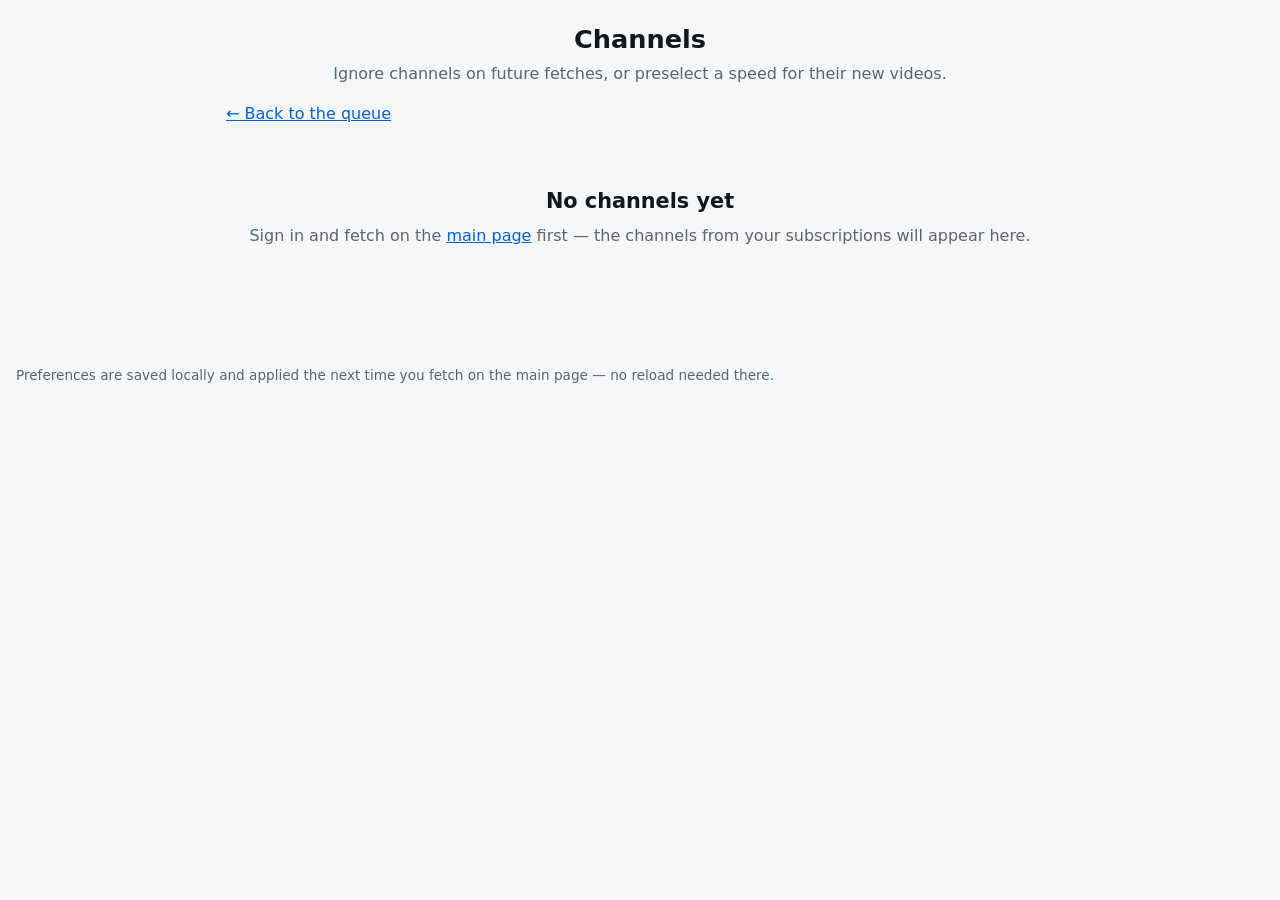
==== channels.html @ c8c45e89 "Add channel list page with per-channel ignore and speed prefs Standalone channels.html lists subscri" ====
<!doctype html>
<html lang="en">
  <head>
    <meta charset="utf-8" />
    <meta name="viewport" content="width=device-width, initial-scale=1" />
    <meta name="color-scheme" content="light dark" />
    <title>Channels — YouTube Queue</title>
    <meta
      name="description"
      content="Per-channel preferences for YouTube Queue: ignore channels or preselect a playback speed for their new videos."
    />
    <link rel="icon" href="favicon.svg" type="image/svg+xml" />
    <link rel="stylesheet" href="styles.css" />
    <!-- Standalone page: no auth, no API, no video-record writes. Imports only
         config/store/queue/ui — NEVER app.js (it boots the whole app). -->
    <script type="module" src="js/channels-page.js"></script>
  </head>
  <body>
    <header class="topbar">
      <h1 class="topbar__title">Channels</h1>
      <p class="topbar__tagline">
        Ignore channels on future fetches, or preselect a speed for their new videos.
      </p>
    </header>

    <main class="channels-main">
      <p class="channels-back"><a href="index.html">&larr; Back to the queue</a></p>

      <ul id="channel-list" class="channels" role="list" aria-label="Subscribed channels"></ul>

      <div id="channels-empty" class="empty" hidden>
        <p class="empty__title">No channels yet</p>
        <p class="empty__sub">
          Sign in and fetch on the <a href="index.html">main page</a> first —
          the channels from your subscriptions will appear here.
        </p>
      </div>
    </main>

    <footer class="footer">
      <p>
        Preferences are saved locally and applied the next time you fetch on the
        main page — no reload needed there.
      </p>
    </footer>
  </body>
</html>
---- styles.css ----
/* styles.css — YouTube Queue
   Light/dark aware via prefers-color-scheme. Responsive, no horizontal scroll
   on mobile widths. */

:root {
  --bg: #f6f7f9;
  --surface: #ffffff;
  --surface-2: #f0f2f5;
  --text: #14171a;
  --text-dim: #5b6470;
  --border: #d9dee5;
  --primary: #cc0000;
  --primary-text: #ffffff;
  --accent: #065fd4;
  --watched: #0b8043;
  --not: #b23b3b;
  --skip: #5f6b7a; /* neutral slate for the card Skip button's active state */
  --focus: #1a73e8;
  --radius: 10px;
  --shadow: 0 1px 3px rgba(0, 0, 0, 0.08), 0 1px 2px rgba(0, 0, 0, 0.06);
  --shadow-hover: 0 8px 20px rgba(0, 0, 0, 0.16), 0 2px 6px rgba(0, 0, 0, 0.08);
  --maxw: 860px; /* readable width for onboarding panels / prose */
  --maxw-wide: 1320px; /* wide frame so the card grid shows several per row */
  --card-min: 400px; /* min card width before the grid wraps to fewer columns */
}

@media (prefers-color-scheme: dark) {
  :root {
    --bg: #0f1113;
    --surface: #181b1f;
    --surface-2: #21262b;
    --text: #e8eaed;
    --text-dim: #9aa4af;
    --border: #2c333a;
    --primary: #ff4444;
    --primary-text: #ffffff;
    --accent: #6ea8fe;
    --watched: #34c759;
    --not: #ff6b6b;
    --skip: #64748b; /* neutral slate for the card Skip button's active state */
    --focus: #8ab4f8;
    --shadow: 0 1px 3px rgba(0, 0, 0, 0.5);
    --shadow-hover: 0 8px 22px rgba(0, 0, 0, 0.6), 0 2px 6px rgba(0, 0, 0, 0.5);
  }
}

* {
  box-sizing: border-box;
}

html {
  -webkit-text-size-adjust: 100%;
}

body {
  margin: 0;
  background: var(--bg);
  color: var(--text);
  font: 16px/1.5 system-ui, -apple-system, Segoe UI, Roboto, Helvetica, Arial,
    sans-serif;
  overflow-x: hidden;
}

a {
  color: var(--accent);
}

kbd {
  background: var(--surface-2);
  border: 1px solid var(--border);
  border-radius: 4px;
  padding: 0 5px;
  font-size: 0.85em;
  font-family: ui-monospace, SFMono-Regular, Menlo, Consolas, monospace;
}

code.origin,
code {
  font-family: ui-monospace, SFMono-Regular, Menlo, Consolas, monospace;
  background: var(--surface-2);
  border: 1px solid var(--border);
  border-radius: 6px;
  padding: 2px 6px;
  word-break: break-all;
}

.skip-link {
  position: absolute;
  left: -9999px;
  top: 0;
  background: var(--surface);
  padding: 8px 12px;
  border-radius: var(--radius);
  z-index: 10;
}
.skip-link:focus {
  left: 8px;
  top: 8px;
}

/* ---- Layout ---- */

.topbar {
  max-width: var(--maxw-wide);
  margin: 0 auto;
  padding: 20px 16px 8px;
  text-align: center; /* title + tagline share one centre axis */
}
.topbar__title {
  margin: 0;
  font-size: 1.6rem;
}
.topbar__tagline {
  margin: 4px 0 0;
  color: var(--text-dim);
}

main {
  max-width: var(--maxw-wide);
  margin: 0 auto;
  padding: 8px 16px 40px;
}

.footer {
  max-width: var(--maxw-wide);
  margin: 0 auto;
  padding: 16px;
  color: var(--text-dim);
  font-size: 0.85rem;
}

/* ---- Panels (onboarding) ---- */

.panel {
  max-width: var(--maxw); /* keep onboarding forms readable within the wide frame */
  background: var(--surface);
  border: 1px solid var(--border);
  border-radius: var(--radius);
  padding: 20px;
  box-shadow: var(--shadow);
}
.panel h2 {
  margin-top: 0;
}
.steps {
  padding-left: 20px;
}
.steps li {
  margin: 8px 0;
}
.origin {
  display: inline-block;
  margin-top: 4px;
}

.field {
  display: block;
  margin: 16px 0 8px;
}
.field__label {
  display: block;
  font-weight: 600;
  margin-bottom: 6px;
}
.field__input {
  width: 100%;
  padding: 10px 12px;
  border: 1px solid var(--border);
  border-radius: 8px;
  background: var(--surface-2);
  color: var(--text);
  font-size: 1rem;
}
.field__input:focus-visible {
  outline: 2px solid var(--focus);
  outline-offset: 1px;
}

.panel__actions {
  margin-top: 12px;
}

/* ---- Blocking full-screen error (IndexedDB blocked by another tab) ---- */
/* Fixed, full-viewport, opaque scrim that centers a panel and sits above the
   app (below toasts at z-index 1000). Shown by app.js when startup must halt
   because another tab holds the DB open at a different version. */
.blocked-overlay {
  position: fixed;
  inset: 0;
  z-index: 900;
  display: flex;
  align-items: center;
  justify-content: center;
  padding: 16px;
  background: var(--bg);
}
.blocked-overlay[hidden] {
  display: none;
}
.panel--blocked {
  width: 100%;
  max-width: 460px;
  margin: 0;
}

/* ---- Buttons ---- */

.btn {
  display: inline-flex;
  align-items: center;
  justify-content: center;
  gap: 6px;
  padding: 8px 14px;
  border: 1px solid var(--border);
  border-radius: 8px;
  background: var(--surface);
  color: var(--text);
  font-size: 0.95rem;
  text-decoration: none; /* anchors styled as buttons (e.g. YouTube ↗) */
  cursor: pointer;
  transition: background 0.12s ease, border-color 0.12s ease, opacity 0.12s ease;
}
.btn:hover:not(:disabled) {
  background: var(--surface-2);
}
.btn:focus-visible {
  outline: 2px solid var(--focus);
  outline-offset: 1px;
}
.btn:disabled {
  opacity: 0.5;
  cursor: not-allowed;
}
.btn--primary {
  background: var(--primary);
  border-color: var(--primary);
  color: var(--primary-text);
}
.btn--primary:hover:not(:disabled) {
  filter: brightness(1.05);
  background: var(--primary);
}
.btn--ghost {
  background: transparent;
  border-color: transparent;
  color: var(--text-dim);
}
.btn--ghost:hover:not(:disabled) {
  background: var(--surface-2);
}
.btn--skip {
  border-color: var(--border);
  color: var(--text-dim);
}
.btn--skip:hover:not(:disabled) {
  background: var(--surface-2);
}

/* ---- Toolbar ---- */

.toolbar {
  display: flex;
  flex-wrap: wrap;
  gap: 12px;
  align-items: center;
  justify-content: space-between;
  margin-bottom: 12px;
}
.toolbar__auth,
.toolbar__actions {
  display: flex;
  flex-wrap: wrap;
  gap: 8px;
  align-items: center;
}
.auth-status {
  font-size: 0.9rem;
  color: var(--text-dim);
  padding-right: 4px;
}
.auth-status.is-signed-in {
  color: var(--watched);
  font-weight: 600;
}

/* ---- Stats ---- */

.stats {
  display: flex;
  flex-wrap: wrap;
  gap: 10px;
  margin: 0 0 12px;
}
.stats__item {
  flex: 1 1 140px;
  background: var(--surface);
  border: 1px solid var(--border);
  border-radius: var(--radius);
  padding: 10px 14px;
}
.stats__item dt {
  font-size: 0.78rem;
  text-transform: uppercase;
  letter-spacing: 0.03em;
  color: var(--text-dim);
}
.stats__item dd {
  margin: 4px 0 0;
  font-size: 1.15rem;
  font-weight: 700;
}

/* ---- Status banner ---- */

.status {
  padding: 10px 14px;
  border-radius: 8px;
  border: 1px solid var(--border);
  background: var(--surface);
  margin-bottom: 12px;
}
.status--progress {
  border-color: var(--accent);
}
.status--success {
  border-color: var(--watched);
}
.status--error {
  border-color: var(--not);
  color: var(--not);
}

/* ---- Privacy curtain ---- */

/* A full-viewport solid overlay (BSOD-style blue, no content) that slides DOWN
   to cover the page and UP to lift. Sits above EVERYTHING (toasts are z-index
   1000), so while covering it blocks all interaction with the page behind it. Hidden
   by default via translateY(-100%) — still present (not display:none) so it can
   animate and so a wheel event over it targets the curtain, not the page. */
.curtain {
  position: fixed;
  inset: 0;
  z-index: 2000;
  background: #0078d7;
  transform: translateY(-100%);
  transition: transform 0.35s ease;
  pointer-events: none; /* lifted: let events reach the page */
}
.curtain.is-covering {
  transform: translateY(0);
  pointer-events: auto; /* covering: intercept all pointer/wheel events */
}

/* ---- Toasts (top-right notifications) ---- */

.toasts {
  position: fixed;
  top: 12px;
  right: 12px;
  z-index: 1000; /* above everything, including the onboarding panels */
  display: flex;
  flex-direction: column;
  gap: 8px;
  width: min(360px, calc(100vw - 24px));
  pointer-events: none; /* clicks pass through the gaps between toasts */
}
.toast {
  pointer-events: auto;
  display: flex;
  align-items: flex-start;
  gap: 10px;
  padding: 10px 12px;
  border: 1px solid var(--border);
  border-left-width: 4px;
  border-radius: 8px;
  background: var(--surface);
  color: var(--text);
  box-shadow: var(--shadow-hover);
  font-size: 0.9rem;
}
.toast__text {
  flex: 1 1 auto;
  min-width: 0;
  overflow-wrap: anywhere;
}
.toast--progress {
  border-left-color: var(--accent);
}
.toast--success {
  border-left-color: var(--watched);
}
.toast--error {
  border-left-color: var(--not);
}
.toast--info {
  border-left-color: var(--text-dim);
}
.toast__close {
  flex: 0 0 auto;
  border: 0;
  background: none;
  color: var(--text-dim);
  cursor: pointer;
  font-size: 1.15rem;
  line-height: 1;
  padding: 0 2px;
}
.toast__close:hover {
  color: var(--text);
}

/* ---- Shortcuts ---- */

.shortcuts {
  color: var(--text-dim);
  font-size: 0.8rem;
  margin: 0 0 8px;
  /* Keep the full shortcut list on ONE row on normal widths; wrap only when
     genuinely too narrow (vertical space is precious — it shrinks the player). */
  white-space: normal;
}

/* ---- Queue list ---- */

.queue {
  list-style: none;
  margin: 0;
  /* Gutter so card borders/shadows/rings aren't clipped at the pane edges, plus a
     little top gap below the sticky header. */
  padding: 10px 12px 12px;
  /* ONE card per row in the (independently scrolling) left pane. */
  display: flex;
  flex-direction: column;
  gap: 16px;
}

.row {
  /* YouTube-style vertical card: a full-bleed 16:9 thumbnail on top, then the
     title/channel/time body, then the actions footer. */
  display: flex;
  flex-direction: column;
  width: 100%;
  background: var(--surface);
  border: 1px solid var(--border);
  border-radius: var(--radius);
  box-shadow: var(--shadow);
  /* No overflow:hidden here — corner-clipping lives on the thumbnail wrapper, so
     the card's own border / shadow / rings render fully uncut. */
  transition: box-shadow 0.12s ease, border-color 0.12s ease;
}
/* Hover: soft lift (bigger shadow) + a tinted border. No transform, so nothing
   moves; border WIDTH is unchanged (colour only), so there is no layout shift. */
.row:hover {
  box-shadow: var(--shadow-hover);
  border-color: color-mix(in srgb, var(--accent) 45%, var(--border));
}
/* Keyboard focus / selection: an even focus-coloured ring with a small gap, via
   box-shadow so it follows the card radius uniformly on all sides and never
   shifts layout. Distinct from the now-playing solid ring; the transparent
   outline keeps it visible in forced-colors mode. */
.row:focus-visible {
  outline: 2px solid transparent;
  outline-offset: 2px;
  box-shadow: 0 0 0 2px var(--bg), 0 0 0 4px var(--focus), var(--shadow);
}

.row__thumb-btn {
  display: block;
  position: relative; /* THE 16:9 box; anchors the img + duration/SHORTS/play overlays */
  width: 100%;
  aspect-ratio: 16 / 9; /* box is exactly 16:9 at the column width (~400x225) */
  padding: 0;
  border: 0;
  /* Nest inside the card's 1px border (radius - border) so the accent ring/border
     hugs the thumbnail with NO corner gap. */
  border-radius: calc(var(--radius) - 1px) calc(var(--radius) - 1px) 0 0;
  background: var(--surface-2);
  overflow: hidden; /* clips the image/overlays to the rounded top corners */
  line-height: 0;
  cursor: pointer;
  text-decoration: none; /* it's an <a> now — kill link underline */
  color: inherit; /* …and link coloring, so it reads identical to the old button */
  transition: opacity 0.12s ease, filter 0.12s ease;
}
.row__thumb-btn:focus-visible {
  outline: 2px solid var(--focus);
  outline-offset: -2px;
}
.row__thumb {
  /* Fill the 16:9 box and show the ENTIRE image (contain) — never cropped in any
     direction. A true 16:9 source fits the 16:9 box exactly with no bars. */
  position: absolute;
  inset: 0;
  width: 100%;
  height: 100%;
  object-fit: contain;
}

/* Thumbnail overlays are ABSOLUTE, so they never change card height. */
.row__duration {
  position: absolute;
  right: 6px;
  bottom: 6px;
  padding: 1px 4px;
  border-radius: 4px;
  background: rgba(0, 0, 0, 0.8);
  color: #fff;
  font-size: 0.75rem;
  font-weight: 600;
  line-height: 1.35;
  font-variant-numeric: tabular-nums;
  pointer-events: none;
}
.row__shorts {
  position: absolute;
  left: 6px;
  top: 6px;
  padding: 2px 6px;
  border-radius: 4px;
  background: var(--primary);
  color: var(--primary-text);
  font-size: 0.66rem;
  font-weight: 800;
  letter-spacing: 0.04em;
  line-height: 1.2;
  pointer-events: none;
}

/* Play (▶) overlay — revealed on hover of the thumbnail button. */
.row__play {
  position: absolute;
  inset: 0;
  display: flex;
  align-items: center;
  justify-content: center;
  background: rgba(0, 0, 0, 0.28);
  opacity: 0;
  transition: opacity 0.12s ease;
  pointer-events: none;
}
.row__thumb-btn:hover .row__play {
  opacity: 1;
}
.row__play-icon {
  width: 54px;
  height: 54px;
  border-radius: 50%;
  background: rgba(0, 0, 0, 0.78);
  color: #fff;
  display: grid;
  place-items: center;
  font-size: 22px;
  line-height: 1;
  padding-left: 3px; /* optically centre the ▶ glyph */
}

.row__meta {
  min-width: 0;
  flex: 1 1 auto; /* grow so the actions footer sits at the bottom of the card */
  padding: 12px 14px 6px;
  transition: opacity 0.12s ease;
}
.row__title {
  font-weight: 600;
  text-decoration: none;
  color: var(--text);
  /* Full title, wrapping to as many lines as needed; break overlong unbroken
     tokens so they can't overflow the card width. */
  overflow-wrap: anywhere;
}
.row__title:hover {
  color: var(--accent);
}
.row__sub {
  margin-top: 4px;
  color: var(--text-dim);
  font-size: 0.85rem;
  display: flex;
  flex-wrap: wrap;
  align-items: center;
  gap: 6px;
}
.row__channel {
  font-weight: 500;
}
/* The avatar + channel name are wrapped in ONE anchor to the channel (card +
   player), so clicking either navigates and it is a single tab stop. inline-flex
   + the same 6px gap reproduces what two separate flex items looked like. Keep
   the muted inline look — inherit the sub-line colour rather than the bright
   accent link colour — and reveal the affordance with an underline on the name
   on hover/focus (the avatar must not get underlined). */
.row__channel-link {
  display: inline-flex;
  align-items: center;
  gap: 6px;
  min-width: 0;
  color: inherit;
  text-decoration: none;
}
.row__channel-link:hover .row__channel,
.row__channel-link:focus-visible .row__channel {
  text-decoration: underline;
}
.row__channel-link:focus-visible {
  outline: 2px solid var(--focus);
  outline-offset: 1px;
  border-radius: 999px;
}
.row__dot {
  opacity: 0.6;
}

/* Channel avatar (always present — image or letter placeholder — so the sub-row,
   and therefore the card, keeps a uniform height in every state). */
.row__avatar {
  width: 36px;
  height: 36px;
  border-radius: 50%;
  object-fit: cover;
  background: var(--surface-2);
  flex: 0 0 auto; /* never grow/shrink in the flex sub-row */
}
.row__avatar--placeholder {
  display: inline-flex;
  align-items: center;
  justify-content: center;
  border: 1px solid var(--border);
  color: var(--text-dim);
  font-size: 1.05rem;
  font-weight: 700;
  line-height: 1;
  text-transform: uppercase;
}

.row__actions {
  display: flex;
  flex-direction: row;
  align-items: center;
  gap: 8px;
  padding: 8px 14px 14px;
}
/* Cohesive, understated buttons: ghost (transparent border, no fill) at rest;
   a subtle neutral fill on hover; Play tinted with the accent on hover, Skip
   staying neutral. */
.row__actions .btn {
  border-color: transparent;
  background: transparent;
  color: var(--text-dim);
}
/* Direct-child text buttons (▶ Play, Skip) share the row evenly; the speed group
   and its compact buttons keep their natural size, on ONE line. */
.row__actions > .btn {
  flex: 1 1 0;
}
.row__actions .btn:hover:not(:disabled) {
  background: var(--surface-2);
  color: var(--text);
}
.row__actions .btn--play:hover:not(:disabled) {
  background: color-mix(in srgb, var(--accent) 12%, transparent);
  color: var(--accent);
}
.btn--icon {
  padding: 7px 10px;
  font-size: 1.05rem;
  line-height: 1;
}
/* Per-video preferred-speed group: compact, tightly grouped, with a subtle
   divider before the Skip button. */
.row__rates {
  flex: 0 0 auto;
  display: flex;
  align-items: center;
  gap: 2px;
  padding-right: 6px;
  margin-right: 2px;
  border-right: 1px solid var(--border);
}
.btn--cardrate {
  flex: 0 0 auto;
  padding: 6px 6px;
  font-size: 0.76rem;
  line-height: 1;
}
/* Active preference uses the SAME deep-blue accent as the player speed/like buttons. */
.row__actions .btn--cardrate.is-active {
  background: var(--accent);
  border-color: var(--accent);
  color: var(--primary-text);
}
.row__actions .btn--cardrate.is-active:hover:not(:disabled) {
  /* Keep the glyph light on hover; only nudge the fill a touch darker. */
  background: color-mix(in srgb, var(--accent) 90%, #000);
  color: var(--primary-text);
}

/* ---- Non-embeddable cards (↗ YouTube) ---- */

/* The footer "↗ YouTube" link for videos that can't play in the app. Rendered as
   an <a> but sits in the row's action footer, so it inherits the same ghost
   sizing as its sibling Skip (flex: 1, same padding/height => card height is
   unchanged). A subtle YouTube-red tint marks it as an off-app affordance. */
.row__actions .btn--youtube {
  color: var(--primary);
}
.row__actions .btn--youtube:hover:not(:disabled) {
  background: color-mix(in srgb, var(--primary) 12%, transparent);
  color: var(--primary);
}

/* Skip must render at the SAME width on a non-embeddable card as on a normal one.
   A normal footer is [Play | speed-group | Skip] where Play + Skip are the two
   flex:1 buttons splitting the row's free space, and the speed group is a FIXED
   island between them. A non-embeddable footer drops the speed group, leaving just
   [↗ YouTube | Skip] — so the two flex buttons split MORE space and Skip renders
   wider (~169px vs ~131px at the 400px pane; ~262px vs the normal 262px when the
   pane goes full-width in the stacked layout — i.e. wider than normal at every
   width). To fix it WITHOUT touching normal cards, re-introduce the speed group's
   exact fixed footprint as an inert flex spacer (an empty ::before) on the
   non-embeddable footer only. 66.75px = the .row__rates box (64.75px) plus its
   2px right margin, measured at render; since that footprint is constant at any
   pane width, ↗ YouTube (flex:1) absorbs the difference and Skip lands on the
   same (freeSpace − footprint)/2 the normal card gives it, matching to <1px in
   both the fixed-pane and stacked layouts. The spacer is `order`ed BETWEEN the
   two buttons (not before both) so ↗ YouTube sits at the left edge and Skip at
   the right, mirroring a normal card's [Play | speed-group | Skip]; `order` only
   moves items and never changes their computed widths, so the match still holds. */
.row--noembed .row__actions::before {
  content: '';
  flex: 0 0 66.75px;
  order: 1;
}
.row--noembed .row__actions .btn--skip {
  order: 2;
}

/* The thumbnail hover overlay for a non-embeddable card uses the ↗ glyph; tint
   the puck YouTube-red so it reads as "opens on YouTube" rather than in-app play. */
.row__play--external .row__play-icon {
  background: var(--primary);
  padding-left: 0; /* ↗ needs no optical nudge (that was for the ▶ glyph) */
}

/* ---- Handled (marked) cards ---- */

/* Grey ONLY the thumbnail and text — never the action buttons — and do NOT gate
   this on :hover/:focus-within. So the acted-on card greys the instant its state
   class is set (no lag), regardless of whether a button inside it still holds
   focus or the pointer. opacity/filter change no layout, so card height is
   identical in every state. */
.row--handled .row__thumb-btn {
  opacity: 0.5;
  filter: grayscale(0.7);
}
.row--handled .row__meta {
  opacity: 0.55;
}

/* Taken-action indicator: a solid NEUTRAL slate fill on the Skip button driven by
   the aria-pressed set (synchronously) by setCardState. Buttons are excluded from
   the greying above, so it stays clearly legible at rest on a handled card, and
   the slate reads distinctly against the greyed thumbnail/text (not red/green). */
.row__actions .btn--skip[aria-pressed='true'] {
  background: var(--skip);
  border-color: var(--skip);
  color: var(--primary-text);
}
.row__actions .btn--skip[aria-pressed='true']:hover:not(:disabled) {
  /* Keep the label light on hover; only nudge the fill a touch darker. */
  background: color-mix(in srgb, var(--skip) 88%, #000);
  color: var(--primary-text);
}

/* ---- Two-pane workspace (queue + player) ---- */

/* Full-height app view: the PAGE does not scroll — only the left queue pane
   scrolls, so the right player is always visible. Scoped to body.app-active so
   the onboarding panels still scroll normally. */
body.app-active {
  height: 100dvh;
  overflow: hidden;
  display: flex;
  flex-direction: column;
}
body.app-active .topbar {
  flex: 0 0 auto;
  max-width: none; /* align header with the full-width, left-stuck workspace */
}
body.app-active main {
  flex: 1 1 auto;
  min-height: 0;
  max-width: none; /* NO centering — span the full viewport width, flush left */
  width: 100%;
  margin: 0;
  display: flex;
  flex-direction: column;
  padding: 8px 12px 12px;
}
body.app-active .footer {
  display: none; /* reclaim vertical space for the two-pane view */
}
body.app-active #app-main.app {
  flex: 1 1 auto;
  min-height: 0;
  display: flex;
  flex-direction: column;
}

.workspace {
  flex: 1 1 auto;
  min-height: 0;
  display: grid;
  /* Fixed ~400px queue on the LEFT; the player takes ALL remaining width. */
  grid-template-columns: 400px minmax(0, 1fr);
  gap: 20px;
}
.workspace__queue {
  min-height: 0;
  overflow-y: auto; /* the queue pane's OWN scrollbar */
  /* NO padding here: the sticky header spans the full pane width edge-to-edge,
     and the list below carries the gutter that keeps card shadows from clipping. */
  padding: 0;
}
/* Cleanup control pinned at the top of the scrolling queue pane. Full-width,
   OPAQUE background (matches the pane/page via --bg, in light AND dark) so
   scrolled cards never show through/around it; stacks above the cards. */
.queue-header {
  position: sticky;
  top: 0;
  z-index: 5;
  display: flex;
  flex-wrap: wrap;
  gap: 8px;
  align-items: center;
  padding: 8px 12px;
  background: var(--bg);
  border-bottom: 1px solid var(--border);
}
/* Jump buttons ("jump to last skipped", "scroll to playing"): pushed to the far
   RIGHT edge of the header (auto margin absorbs the free space) while Trim front
   / Hide skipped stay grouped at the left. Sizing/disabled look reuse the base
   .btn / .btn--icon. */
.queue-header__jump {
  margin-left: auto;
}
/* Only the FIRST jump button absorbs the free space — the rest sit right next to
   it (separated by the header's flex gap) as one right-aligned group. */
.queue-header__jump ~ .queue-header__jump {
  margin-left: 0;
}
.workspace__player {
  min-height: 0;
  overflow-y: auto; /* if player + info exceed the pane, scroll here — never clip */
}

.player {
  display: flex;
  flex-direction: column;
  gap: 10px;
  /* Track the VIDEO's rendered width (the same 16:9 height-cap as the frame),
     left-aligned in the pane. The frame, now-playing info, and controls all live
     in this wrapper, so the info aligns to the video's LEFT edge and the
     right-aligned controls align to the video's RIGHT edge (not the pane/screen). */
  width: min(100%, calc((100dvh - 420px) * 16 / 9));
  /* Query container: whether the player__bar can hold info + controls side by
     side depends on THIS wrapper's width (which tracks the video), NOT the
     viewport — so the stack-order switch below is driven by a @container query,
     firing in both the two-pane and the stacked (<900px) layouts. Width is set
     explicitly above, so inline-size containment does not affect it. */
  container-type: inline-size;
  container-name: player;
}
.player__frame {
  /* Scrolls WITH the rest of .player: as the pane scrolls, the video rises out
     of view and the full description is revealed (frame + bar + description are
     one continuous scrolling column). Must stay `relative` (not `static`) so the
     absolutely-positioned iframe / empty overlay below stay pinned inside this box. */
  position: relative;
  width: 100%; /* fills .player, which is height-capped to keep 16:9 + fit the viewport */
  aspect-ratio: 16 / 9;
  background: #000;
  border-radius: var(--radius);
  overflow: hidden;
}
/* The YT iframe replaces #player-mount; it and the empty overlay fill the box. */
.player__frame iframe,
.player__frame > * {
  position: absolute;
  inset: 0;
  width: 100%;
  height: 100%;
  border: 0;
}
.player__empty {
  display: flex;
  align-items: center;
  justify-content: center;
  padding: 12px;
  text-align: center;
  color: var(--text-dim);
  background: var(--surface-2);
}
/* An author display value overrides the UA [hidden] rule, so hide explicitly. */
.player__empty[hidden] {
  display: none;
}
.player__bar {
  display: flex;
  /* NOWRAP so the controls can NEVER wrap onto a line BELOW the title. As the
     pane narrows, the info block (below) shrinks and the title wraps to multiple
     lines within the remaining width while the controls stay pinned right. The
     ONLY way controls leave this row is the @container query near the bottom of
     this file, which stacks them ABOVE the title (never below). */
  flex-wrap: nowrap;
  align-items: flex-start; /* multi-line title top-aligns with the controls */
  gap: 10px;
  justify-content: space-between;
}
.player__info {
  min-width: 0; /* allow the flex item to shrink below its content's width */
  flex: 1 1 0; /* shrink/grow from a 0 basis so the title wraps instead of pushing */
  display: flex;
  flex-direction: column;
  gap: 4px;
}
.player__title {
  margin: 0;
  min-width: 0;
  font-weight: 600;
  /* Wrap a long title onto MULTIPLE lines (never nowrap/ellipsis/clamp) so it
     can't blow out the side-by-side layout at medium widths — the full title
     stays visible and the container query handles the stack point. */
  white-space: normal;
  overflow-wrap: anywhere;
}
/* Player info meta row (avatar + channel + date), mirroring a card's meta row. */
.player__meta {
  display: flex;
  flex-wrap: wrap;
  align-items: center;
  gap: 6px;
  color: var(--text-dim);
  font-size: 0.9rem;
}
.player__controls {
  display: flex;
  align-items: center;
  gap: 8px;
  flex: 0 0 auto;
}
/* The now-playing video's description, below the sticky frame + info bar. Scrolls
   with the player pane (.workspace__player is overflow-y:auto). Preserves the
   description's own newlines and wraps long unbroken tokens (URLs) rather than
   overflowing. */
.player__description {
  margin-top: 4px;
  padding: 12px 14px;
  border-top: 1px solid var(--border);
  white-space: pre-wrap; /* preserve description line breaks */
  overflow-wrap: anywhere; /* wrap long URLs / tokens instead of overflowing */
  line-height: 1.5;
  font-size: 0.9rem;
  color: var(--text-dim);
}
/* A display value overrides the UA [hidden] rule, so hide explicitly. */
.player__description[hidden] {
  display: none;
}
/* Clickable in-video timestamps and plain URLs inside the description. */
.player__desc-ts,
.player__desc-link {
  color: var(--accent);
  cursor: pointer;
  text-decoration: none;
}
.player__desc-ts:hover,
.player__desc-link:hover,
.player__desc-ts:focus-visible,
.player__desc-link:focus-visible {
  text-decoration: underline;
}
.player__rates {
  display: flex;
  gap: 6px;
}
/* Uniform width across ALL player control buttons (like / skip / 1× 1.5× 2×) so
   they line up as an even row. min-width is sized to the widest label ("1.5×");
   the base .btn already centres its content, so height/styling are unchanged. */
.player__controls .btn {
  min-width: 3.5rem;
}
.btn--rate {
  padding: 6px 12px;
}
.btn--rate.is-active {
  background: var(--accent);
  border-color: var(--accent);
  color: var(--primary-text);
}
.btn--rate.is-active:hover:not(:disabled) {
  background: color-mix(in srgb, var(--accent) 90%, #000);
  color: var(--primary-text);
}

/* Like button: outline at rest; when liked, the SAME deep-blue accent fill as
   the active speed button (shared --accent / --primary-text). */
.btn--like.is-active {
  background: var(--accent);
  border-color: var(--accent);
  color: var(--primary-text);
}
.btn--like.is-active:hover:not(:disabled) {
  background: color-mix(in srgb, var(--accent) 90%, #000);
  color: var(--primary-text);
}

/* "Show all (N)" row at the bottom of the windowed queue. */
.queue-more {
  list-style: none;
  display: flex;
  justify-content: center;
  padding: 4px 0 8px;
}

/* Now-playing card: a clean SOLID accent ring hugging the card (box-shadow, no
   gap, follows the radius — no layout shift) plus a subtle accent tint. Distinct
   from the gapped focus ring, but part of the same accent system. */
.row--playing {
  border-color: var(--accent);
  box-shadow: 0 0 0 2px var(--accent), var(--shadow);
  background: color-mix(in srgb, var(--accent) 5%, var(--surface));
}
.row--playing:hover {
  box-shadow: 0 0 0 2px var(--accent), var(--shadow-hover);
}

/* Stack below this width: player above the queue; release the full-height lock
   so the whole page scrolls normally as one column. */
@media (max-width: 900px) {
  body.app-active {
    height: auto;
    overflow: visible;
    display: block;
  }
  body.app-active main {
    display: block;
    max-width: var(--maxw-wide);
  }
  body.app-active .footer {
    display: block;
  }
  .workspace {
    grid-template-columns: 1fr;
  }
  .workspace__queue {
    overflow: visible;
    padding-right: 0;
  }
  .workspace__player {
    order: -1; /* player above the queue */
  }
  .player {
    width: 100%; /* full-width player when stacked (the page scrolls here) */
    z-index: 5;
    background: var(--bg);
    padding-bottom: 6px;
  }
}

/* ---- Empty state ---- */

.empty {
  text-align: center;
  padding: 48px 16px;
  color: var(--text-dim);
}
.empty__title {
  font-size: 1.3rem;
  font-weight: 700;
  color: var(--text);
  margin: 0 0 6px;
}
.empty__sub {
  margin: 0;
}

/* ---- Responsive ---- */

@media (max-width: 620px) {
  /* The card grid already collapses to a single column at this width; only the
     toolbar needs to stack. */
  .queue {
    gap: 16px;
  }
  .toolbar {
    flex-direction: column;
    align-items: stretch;
  }
}

/* Player bar stack-order, driven by the PLAYER PANE width (see container-type on
   .player), so it fires wherever the bar is too narrow to hold info + controls on
   one line — including the two-pane layout at ~900–950px viewports where the
   player column is already narrow, which a viewport media query would miss.
   Threshold: the equal-width controls (5 buttons × min-width 3.5rem + the 8px/6px
   gaps ≈ 19.5rem) plus a comfortable title/channel area stop fitting side by side
   around the mid-30s rem. 38rem reliably catches a ~550–600px pane (the failing
   screenshot sits at ~34.4rem, right on the old 34rem edge) while keeping genuinely
   wide panes side by side (e.g. a ~620px / ~38.75rem laptop pane, and far wider
   desktop panes). Erring toward "stacked / controls-above" is the desired
   direction. Above it, the wide info-left / controls-right layout and the
   equal-width buttons are unchanged. */
@container player (max-width: 38rem) {
  .player__bar {
    flex-direction: column;
    align-items: stretch;
  }
  .player__controls {
    order: -1;
  }
}

/* ---- Channels page (channels.html) ---- */

/* A single narrow column: the list reads best at prose width. */
.channels-main {
  max-width: var(--maxw);
}
.channels-back {
  margin: 0 0 12px;
}
.channels {
  list-style: none;
  margin: 0;
  padding: 0;
  display: flex;
  flex-direction: column;
  gap: 8px;
}
/* flex-wrap lets the controls drop under the title on very narrow widths, so
   the stacked layout just works with no dedicated breakpoint. */
.chan {
  display: flex;
  flex-wrap: wrap;
  align-items: center;
  gap: 10px;
  background: var(--surface);
  border: 1px solid var(--border);
  border-radius: var(--radius);
  padding: 8px 14px;
  box-shadow: var(--shadow);
}
/* Avatar + name in ONE anchor to the channel on YouTube, like a card's channel
   badge: muted inline look, underline the name on hover/focus. */
.chan__link {
  display: inline-flex;
  align-items: center;
  gap: 10px;
  min-width: 0;
  flex: 1 1 200px;
  color: inherit;
  text-decoration: none;
}
.chan__link:hover .chan__title,
.chan__link:focus-visible .chan__title {
  text-decoration: underline;
}
.chan__link:focus-visible {
  outline: 2px solid var(--focus);
  outline-offset: 1px;
  border-radius: 999px;
}
.chan__title {
  font-weight: 600;
  overflow-wrap: anywhere;
}
/* Ignored channels grey their identity — never the controls — like handled cards. */
.chan--ignored .chan__link {
  opacity: 0.5;
  filter: grayscale(0.7);
}
.chan__controls {
  display: flex;
  align-items: center;
  gap: 8px;
  flex: 0 0 auto;
  margin-left: auto;
}
/* Same ghost treatment as a card's action footer, so the 1×/2× group and
   Ignore read like the card buttons. */
.chan__controls .btn {
  border-color: transparent;
  background: transparent;
  color: var(--text-dim);
}
.chan__controls .btn:hover:not(:disabled) {
  background: var(--surface-2);
  color: var(--text);
}
.chan__rates {
  display: flex;
  align-items: center;
  gap: 2px;
  padding-right: 6px;
  margin-right: 2px;
  border-right: 1px solid var(--border);
}
/* Active speed: the same deep-blue accent as the card speed buttons. */
.chan__controls .btn--cardrate.is-active {
  background: var(--accent);
  border-color: var(--accent);
  color: var(--primary-text);
}
.chan__controls .btn--cardrate.is-active:hover:not(:disabled) {
  background: color-mix(in srgb, var(--accent) 90%, #000);
  color: var(--primary-text);
}
/* Active Ignore mirrors the Skip button's pressed slate fill. */
.chan__controls .chan__ignore[aria-pressed='true'] {
  background: var(--skip);
  border-color: var(--skip);
  color: var(--primary-text);
}
.chan__controls .chan__ignore[aria-pressed='true']:hover:not(:disabled) {
  background: color-mix(in srgb, var(--skip) 88%, #000);
  color: var(--primary-text);
}

@media (prefers-reduced-motion: reduce) {
  * {
    transition: none !important;
  }
}
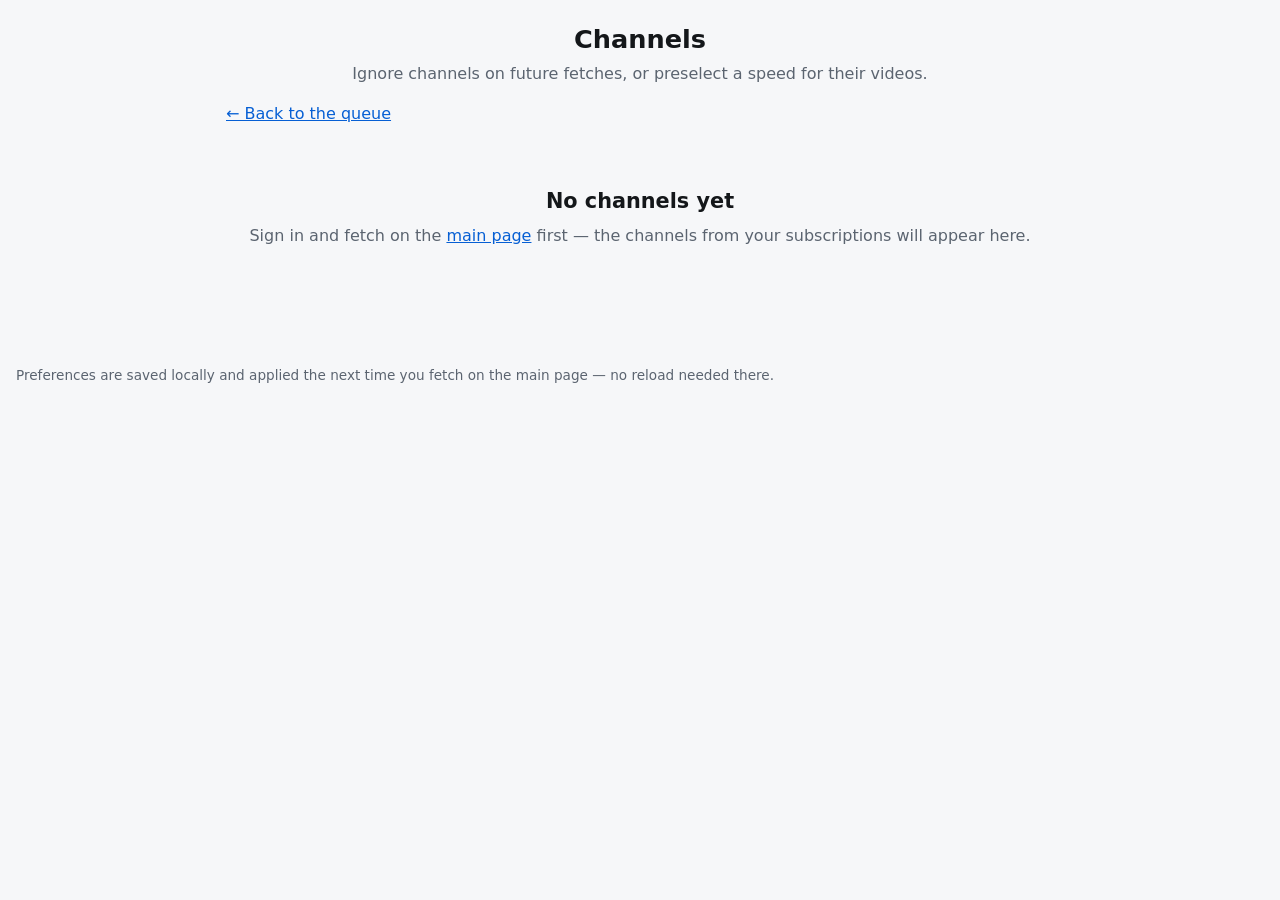
==== commit 1c7b3572: "Apply channel speed to saved videos on "Refresh all" A channel's preferred speed now fills preferred" ====
--- a/channels.html
+++ b/channels.html
@@ -7,7 +7,7 @@
     <title>Channels — YouTube Queue</title>
     <meta
       name="description"
-      content="Per-channel preferences for YouTube Queue: ignore channels or preselect a playback speed for their new videos."
+      content="Per-channel preferences for YouTube Queue: ignore channels or set a playback speed for their videos."
     />
     <link rel="icon" href="favicon.svg" type="image/svg+xml" />
     <link rel="stylesheet" href="styles.css" />
@@ -19,7 +19,7 @@
     <header class="topbar">
       <h1 class="topbar__title">Channels</h1>
       <p class="topbar__tagline">
-        Ignore channels on future fetches, or preselect a speed for their new videos.
+        Ignore channels on future fetches, or preselect a speed for their videos.
       </p>
     </header>
 
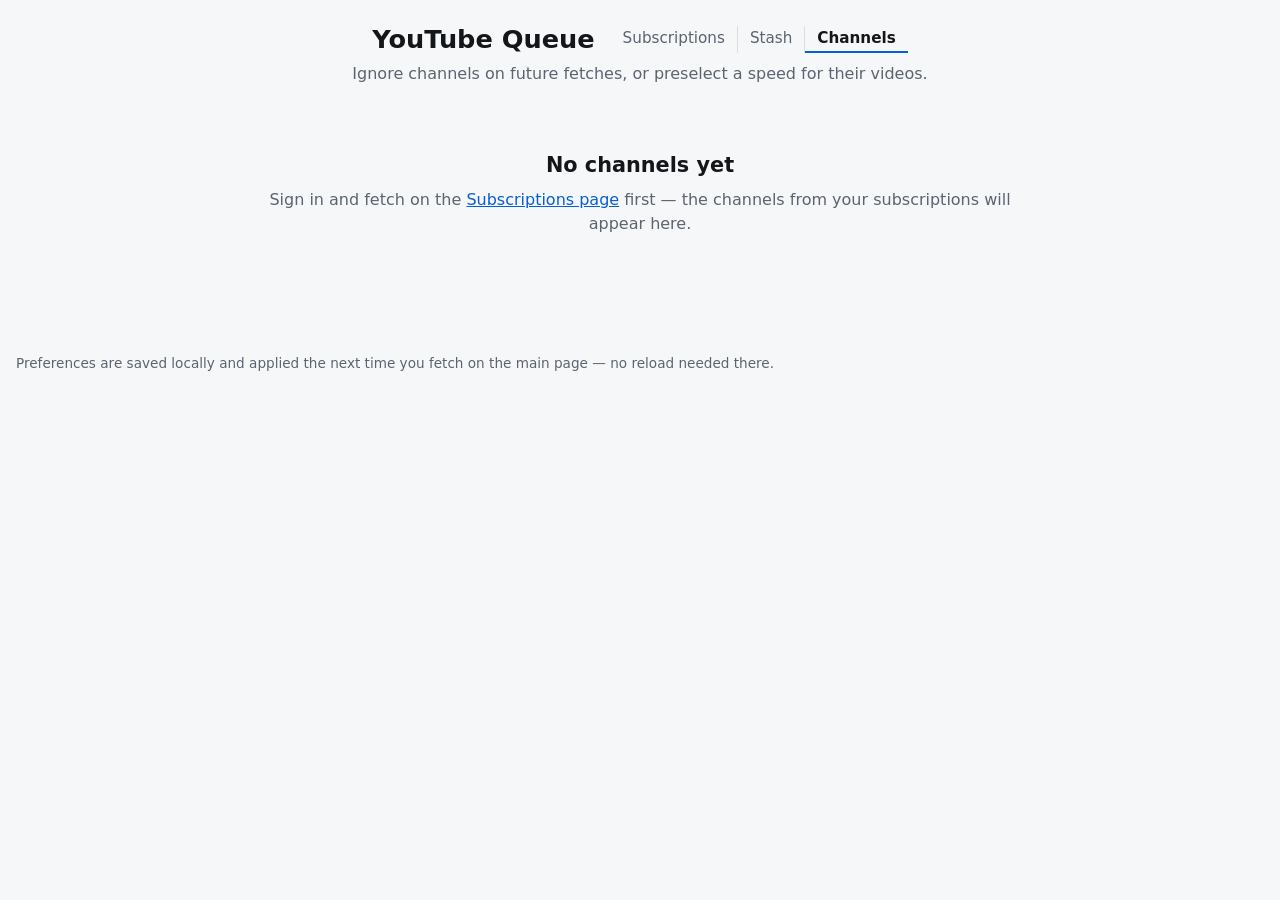
==== commit 19dca8f9: "Add a Stash: a second queue you fill by hand A hand-curated companion to the burn-down queue, filled" ====
--- a/channels.html
+++ b/channels.html
@@ -11,27 +11,41 @@
     />
     <link rel="icon" href="favicon.svg" type="image/svg+xml" />
     <link rel="stylesheet" href="styles.css" />
-    <!-- Standalone page: no auth, no API, no video-record writes. Imports only
-         config/store/queue/ui — NEVER app.js (it boots the whole app). -->
+    <!-- Standalone page: no auth, no API, no video-record writes. -->
     <script type="module" src="js/channels-page.js"></script>
   </head>
   <body>
+    <!-- Privacy "curtain": the same full-viewport overlay index.html carries.
+         Here it only lifts on wheel-up and toggles on Esc — see the
+         coverOnWheelDown note in channels-page.js. -->
+    <div id="curtain" class="curtain" aria-hidden="true"></div>
+
+    <!-- Shared page nav — identical on every page, differing only in which item
+         carries aria-current. The <h1> is the app name everywhere; page identity
+         comes from aria-current + <title> + the tagline. -->
     <header class="topbar">
-      <h1 class="topbar__title">Channels</h1>
+      <div class="topbar__row">
+        <h1 class="topbar__title">YouTube Queue</h1>
+        <nav class="topbar__nav" aria-label="Pages">
+          <ul class="topbar__nav-list" role="list">
+            <li class="topbar__nav-item"><a class="topbar__nav-link" href="index.html">Subscriptions</a></li>
+            <li class="topbar__nav-item"><a class="topbar__nav-link" href="stash.html">Stash</a></li>
+            <li class="topbar__nav-item"><span class="topbar__nav-link" aria-current="page">Channels</span></li>
+          </ul>
+        </nav>
+      </div>
       <p class="topbar__tagline">
         Ignore channels on future fetches, or preselect a speed for their videos.
       </p>
     </header>
 
     <main class="channels-main">
-      <p class="channels-back"><a href="index.html">&larr; Back to the queue</a></p>
-
       <ul id="channel-list" class="channels" role="list" aria-label="Subscribed channels"></ul>
 
       <div id="channels-empty" class="empty" hidden>
         <p class="empty__title">No channels yet</p>
         <p class="empty__sub">
-          Sign in and fetch on the <a href="index.html">main page</a> first —
+          Sign in and fetch on the <a href="index.html">Subscriptions page</a> first —
           the channels from your subscriptions will appear here.
         </p>
       </div>
--- a/styles.css
+++ b/styles.css
@@ -115,6 +115,70 @@
   color: var(--text-dim);
 }
 
+/* Title + page nav on ONE line. This lives on an inner row rather than on
+   .topbar itself so .topbar stays a plain centred block: it remains a
+   block-level flex ITEM of the body.app-active column (see the
+   `body.app-active .topbar` rule), `text-align: center` keeps centring the
+   tagline, and the tagline — a sibling of this row — can never be pulled onto
+   the title's line. flex-wrap is the entire "stack when narrow" story, so no
+   media query mentions the topbar. */
+.topbar__row {
+  display: flex;
+  flex-wrap: wrap;
+  align-items: center;
+  justify-content: center;
+  gap: 2px 16px;
+}
+.topbar__nav-list {
+  list-style: none;
+  margin: 0;
+  padding: 0;
+  display: flex;
+  flex-wrap: wrap;
+  align-items: center;
+  justify-content: center;
+}
+/* A hairline rule between items rather than a literal "|" glyph: a border has
+   no text for a screen reader to announce between the link names. */
+.topbar__nav-item + .topbar__nav-item {
+  border-left: 1px solid var(--border);
+}
+/* Deliberately NOT .btn/.btn--ghost. A .btn is `padding: 8px 14px` -> a ~37px
+   pill; three of those would add ~11px of chrome to EVERY page, including the
+   height-locked app layout where the topbar's height comes straight off the
+   video (.player is capped by calc((100dvh - 420px) * 16/9)). This box is ~27px
+   — shorter than the 1.6rem title's line box — so the nav costs ZERO height on
+   wide screens. The transparent bottom border reserves the current-page
+   underline's space, so marking a page never reflows the row. */
+.topbar__nav-link {
+  display: inline-block;
+  padding: 1px 12px;
+  font-size: 0.95rem;
+  color: var(--text-dim);
+  text-decoration: none;
+  border-bottom: 2px solid transparent;
+}
+a.topbar__nav-link:hover {
+  color: var(--text);
+}
+.topbar__nav-link:focus-visible {
+  outline: 2px solid var(--focus);
+  outline-offset: 2px;
+  border-radius: 4px;
+}
+/* [aria-current='page'] is the ONLY current-page marker — no parallel
+   .is-active class. .is-active in this codebase marks controls whose state
+   changes at RUNTIME and is JS-toggled (updateSpeedButtons, setCardSpeed,
+   updateLikeButton); a nav marker is static per document, so a second source of
+   truth could only drift with nothing to sync it. It borrows the same --accent
+   as the .is-active family, but as an underline rather than a fill: these are
+   labels, not buttons. */
+.topbar__nav-link[aria-current='page'] {
+  color: var(--text);
+  font-weight: 600;
+  border-bottom-color: var(--accent);
+}
+
 main {
   max-width: var(--maxw-wide);
   margin: 0 auto;
@@ -180,10 +244,11 @@
   margin-top: 12px;
 }
 
-/* ---- Blocking full-screen error (IndexedDB blocked by another tab) ---- */
-/* Fixed, full-viewport, opaque scrim that centers a panel and sits above the
-   app (below toasts at z-index 1000). Shown by app.js when startup must halt
-   because another tab holds the DB open at a different version. */
+/* ---- Blocking full-screen error (fatal storage condition) ---- */
+/* Fixed, full-viewport, opaque scrim that centers a panel. Shown by
+   subscriptions-page.js when startup must halt (DB blocked by another tab,
+   IndexedDB unavailable, or the stored queue unreadable). Sits above the app
+   but below the privacy curtain (2000). */
 .blocked-overlay {
   position: fixed;
   inset: 0;
@@ -255,6 +320,11 @@
 .btn--skip:hover:not(:disabled) {
   background: var(--surface-2);
 }
+/* An author `display` beats the UA [hidden] rule, so every hideable button
+   needs this — sign-in/sign-out, "Start the stash", and any future one. */
+.btn[hidden] {
+  display: none;
+}
 
 /* ---- Toolbar ---- */
 
@@ -333,8 +403,11 @@
 /* ---- Privacy curtain ---- */
 
 /* A full-viewport solid overlay (BSOD-style blue, no content) that slides DOWN
-   to cover the page and UP to lift. Sits above EVERYTHING (toasts are z-index
-   1000), so while covering it blocks all interaction with the page behind it. Hidden
+   to cover the page and UP to lift. Sits above everything, so while covering it
+   blocks all interaction with the page behind it. That deliberately includes the
+   fatal-error overlay (.blocked-overlay 900, toasts 1000): one gesture must hide
+   the whole screen, no exceptions — and it is recoverable, since Esc (the panic
+   key, handled before every guard) and scroll-up both lift it. Hidden
    by default via translateY(-100%) — still present (not display:none) so it can
    animate and so a wheel event over it targets the curtain, not the page. */
 .curtain {
@@ -432,6 +505,12 @@
   display: flex;
   flex-direction: column;
   gap: 16px;
+}
+/* An author `display` beats the UA [hidden] rule, so anything hideable needs
+   its own [hidden] { display: none } — without this the empty state leaves a
+   padding box and an empty list in the accessibility tree. */
+.queue[hidden] {
+  display: none;
 }
 
 .row {
@@ -647,10 +726,14 @@
   background: transparent;
   color: var(--text-dim);
 }
-/* Direct-child text buttons (▶ Play, Skip) share the row evenly; the speed group
-   and its compact buttons keep their natural size, on ONE line. */
+/* Skip takes a FIXED slice of the footer, so it is the same width with or without
+   the speed group (i.e. on non-embeddable cards too); ▶ Play / ↗ YouTube grow into
+   everything else, pushing the speed group hard right against Skip. */
 .row__actions > .btn {
   flex: 1 1 0;
+}
+.row__actions > .btn--skip {
+  flex: 0 0 31.5%; /* ≈ the width Skip had when it split the footer with Play */
 }
 .row__actions .btn:hover:not(:disabled) {
   background: var(--surface-2);
@@ -667,7 +750,7 @@
 }
 /* Per-video preferred-speed group: compact, tightly grouped, with a subtle
    divider before the Skip button. */
-.row__rates {
+.row__speeds {
   flex: 0 0 auto;
   display: flex;
   align-items: center;
@@ -676,19 +759,22 @@
   margin-right: 2px;
   border-right: 1px solid var(--border);
 }
-.btn--cardrate {
+/* One fixed width for all three, so they stay equal and the widest label ("1.5×")
+   never clips. The width sets the box; the padding only sets the height. */
+.btn--cardspeed {
   flex: 0 0 auto;
-  padding: 6px 6px;
+  width: 36px;
+  padding: 6px 0;
   font-size: 0.76rem;
   line-height: 1;
 }
 /* Active preference uses the SAME deep-blue accent as the player speed/like buttons. */
-.row__actions .btn--cardrate.is-active {
+.row__actions .btn--cardspeed.is-active {
   background: var(--accent);
   border-color: var(--accent);
   color: var(--primary-text);
 }
-.row__actions .btn--cardrate.is-active:hover:not(:disabled) {
+.row__actions .btn--cardspeed.is-active:hover:not(:disabled) {
   /* Keep the glyph light on hover; only nudge the fill a touch darker. */
   background: color-mix(in srgb, var(--accent) 90%, #000);
   color: var(--primary-text);
@@ -698,40 +784,15 @@
 
 /* The footer "↗ YouTube" link for videos that can't play in the app. Rendered as
    an <a> but sits in the row's action footer, so it inherits the same ghost
-   sizing as its sibling Skip (flex: 1, same padding/height => card height is
-   unchanged). A subtle YouTube-red tint marks it as an off-app affordance. */
+   sizing as Play (same padding/height => card height is unchanged) and, with no
+   speed group beside it, grows across the whole non-Skip portion. A subtle
+   YouTube-red tint marks it as an off-app affordance. */
 .row__actions .btn--youtube {
   color: var(--primary);
 }
 .row__actions .btn--youtube:hover:not(:disabled) {
   background: color-mix(in srgb, var(--primary) 12%, transparent);
   color: var(--primary);
-}
-
-/* Skip must render at the SAME width on a non-embeddable card as on a normal one.
-   A normal footer is [Play | speed-group | Skip] where Play + Skip are the two
-   flex:1 buttons splitting the row's free space, and the speed group is a FIXED
-   island between them. A non-embeddable footer drops the speed group, leaving just
-   [↗ YouTube | Skip] — so the two flex buttons split MORE space and Skip renders
-   wider (~169px vs ~131px at the 400px pane; ~262px vs the normal 262px when the
-   pane goes full-width in the stacked layout — i.e. wider than normal at every
-   width). To fix it WITHOUT touching normal cards, re-introduce the speed group's
-   exact fixed footprint as an inert flex spacer (an empty ::before) on the
-   non-embeddable footer only. 66.75px = the .row__rates box (64.75px) plus its
-   2px right margin, measured at render; since that footprint is constant at any
-   pane width, ↗ YouTube (flex:1) absorbs the difference and Skip lands on the
-   same (freeSpace − footprint)/2 the normal card gives it, matching to <1px in
-   both the fixed-pane and stacked layouts. The spacer is `order`ed BETWEEN the
-   two buttons (not before both) so ↗ YouTube sits at the left edge and Skip at
-   the right, mirroring a normal card's [Play | speed-group | Skip]; `order` only
-   moves items and never changes their computed widths, so the match still holds. */
-.row--noembed .row__actions::before {
-  content: '';
-  flex: 0 0 66.75px;
-  order: 1;
-}
-.row--noembed .row__actions .btn--skip {
-  order: 2;
 }
 
 /* The thumbnail hover overlay for a non-embeddable card uses the ↗ glyph; tint
@@ -804,6 +865,13 @@
   min-height: 0;
   display: flex;
   flex-direction: column;
+}
+/* An author `display` beats the UA [hidden] rule — so the rule above would keep
+   #app-main on screen (focusable, in the a11y tree) behind the fatal-storage
+   overlay when showFatalStorageError() hides it. Specificity must beat the
+   0-1-3-1 above, hence the same selector plus [hidden]. */
+body.app-active #app-main.app[hidden] {
+  display: none;
 }
 
 .workspace {
@@ -893,8 +961,12 @@
 }
 .player__empty {
   display: flex;
+  /* Column so the "Start the queue" button sits under the message, both centred
+     in the (16:9, height-capped) frame. Unchanged when the button is hidden. */
+  flex-direction: column;
   align-items: center;
   justify-content: center;
+  gap: 12px;
   padding: 12px;
   text-align: center;
   color: var(--text-dim);
@@ -903,6 +975,9 @@
 /* An author display value overrides the UA [hidden] rule, so hide explicitly. */
 .player__empty[hidden] {
   display: none;
+}
+.player__empty-text {
+  margin: 0;
 }
 .player__bar {
   display: flex;
@@ -915,6 +990,12 @@
   align-items: flex-start; /* multi-line title top-aligns with the controls */
   gap: 10px;
   justify-content: space-between;
+}
+/* An author display value overrides the UA [hidden] rule, so hide explicitly.
+   Hidden whenever nothing is playing; .player's flex `gap` applies only BETWEEN
+   visible items, so no empty box, border or gap is left behind. */
+.player__bar[hidden] {
+  display: none;
 }
 .player__info {
   min-width: 0; /* allow the flex item to shrink below its content's width */
@@ -979,7 +1060,7 @@
 .player__desc-link:focus-visible {
   text-decoration: underline;
 }
-.player__rates {
+.player__speeds {
   display: flex;
   gap: 6px;
 }
@@ -989,15 +1070,15 @@
 .player__controls .btn {
   min-width: 3.5rem;
 }
-.btn--rate {
+.btn--speed {
   padding: 6px 12px;
 }
-.btn--rate.is-active {
+.btn--speed.is-active {
   background: var(--accent);
   border-color: var(--accent);
   color: var(--primary-text);
 }
-.btn--rate.is-active:hover:not(:disabled) {
+.btn--speed.is-active:hover:not(:disabled) {
   background: color-mix(in srgb, var(--accent) 90%, #000);
   color: var(--primary-text);
 }
@@ -1126,9 +1207,6 @@
 .channels-main {
   max-width: var(--maxw);
 }
-.channels-back {
-  margin: 0 0 12px;
-}
 .channels {
   list-style: none;
   margin: 0;
@@ -1186,8 +1264,8 @@
   flex: 0 0 auto;
   margin-left: auto;
 }
-/* Same ghost treatment as a card's action footer, so the 1×/2× group and
-   Ignore read like the card buttons. */
+/* Same ghost treatment as a card's action footer, so the 1× / 1.5× / 2× group
+   and Ignore read like the card buttons. */
 .chan__controls .btn {
   border-color: transparent;
   background: transparent;
@@ -1197,7 +1275,7 @@
   background: var(--surface-2);
   color: var(--text);
 }
-.chan__rates {
+.chan__speeds {
   display: flex;
   align-items: center;
   gap: 2px;
@@ -1206,12 +1284,12 @@
   border-right: 1px solid var(--border);
 }
 /* Active speed: the same deep-blue accent as the card speed buttons. */
-.chan__controls .btn--cardrate.is-active {
+.chan__controls .btn--cardspeed.is-active {
   background: var(--accent);
   border-color: var(--accent);
   color: var(--primary-text);
 }
-.chan__controls .btn--cardrate.is-active:hover:not(:disabled) {
+.chan__controls .btn--cardspeed.is-active:hover:not(:disabled) {
   background: color-mix(in srgb, var(--accent) 90%, #000);
   color: var(--primary-text);
 }
@@ -1226,6 +1304,55 @@
   color: var(--primary-text);
 }
 
+/* ---- Stash page (stash.html) ---- */
+
+/* The "add a video by link" block. It needs its OWN max-width: body.app-active
+   strips main's (`max-width: none`, so the workspace can span the viewport), and
+   without one the input would stretch the full width of an 1800px screen. Prose
+   width is the same measure the onboarding panels use. */
+.stash-add-block {
+  max-width: var(--maxw);
+  margin: 0 0 12px;
+}
+.stash-add__label {
+  display: block;
+  font-weight: 600;
+  margin-bottom: 6px;
+  font-size: 0.9rem;
+}
+/* flex-wrap is the whole narrow-width story: the Add button drops under the
+   input on its own, and the @media below then widens it to a real touch target. */
+.stash-add__row {
+  display: flex;
+  flex-wrap: wrap;
+  align-items: center;
+  gap: 8px;
+}
+/* Reuses .field__input for colours/radius/focus ring; ONLY the sizing is
+   overridden, since .field__input is `width: 100%` (right for a stacked panel
+   field, wrong for a flex row). min-width: 0 lets it actually shrink. */
+.stash-add__input {
+  flex: 1 1 320px;
+  width: auto;
+  min-width: 0;
+}
+.stash-add__btn {
+  flex: 0 0 auto;
+}
+/* The status line sits directly under the row; .status carries only a bottom
+   margin, so give it the gap above. */
+.stash-add-block > .status {
+  margin-top: 8px;
+}
+
+@media (max-width: 620px) {
+  /* Once the button has wrapped onto its own line, let it span the row — a
+     full-width tap target instead of a stranded pill. */
+  .stash-add__btn {
+    flex: 1 0 100%;
+  }
+}
+
 @media (prefers-reduced-motion: reduce) {
   * {
     transition: none !important;
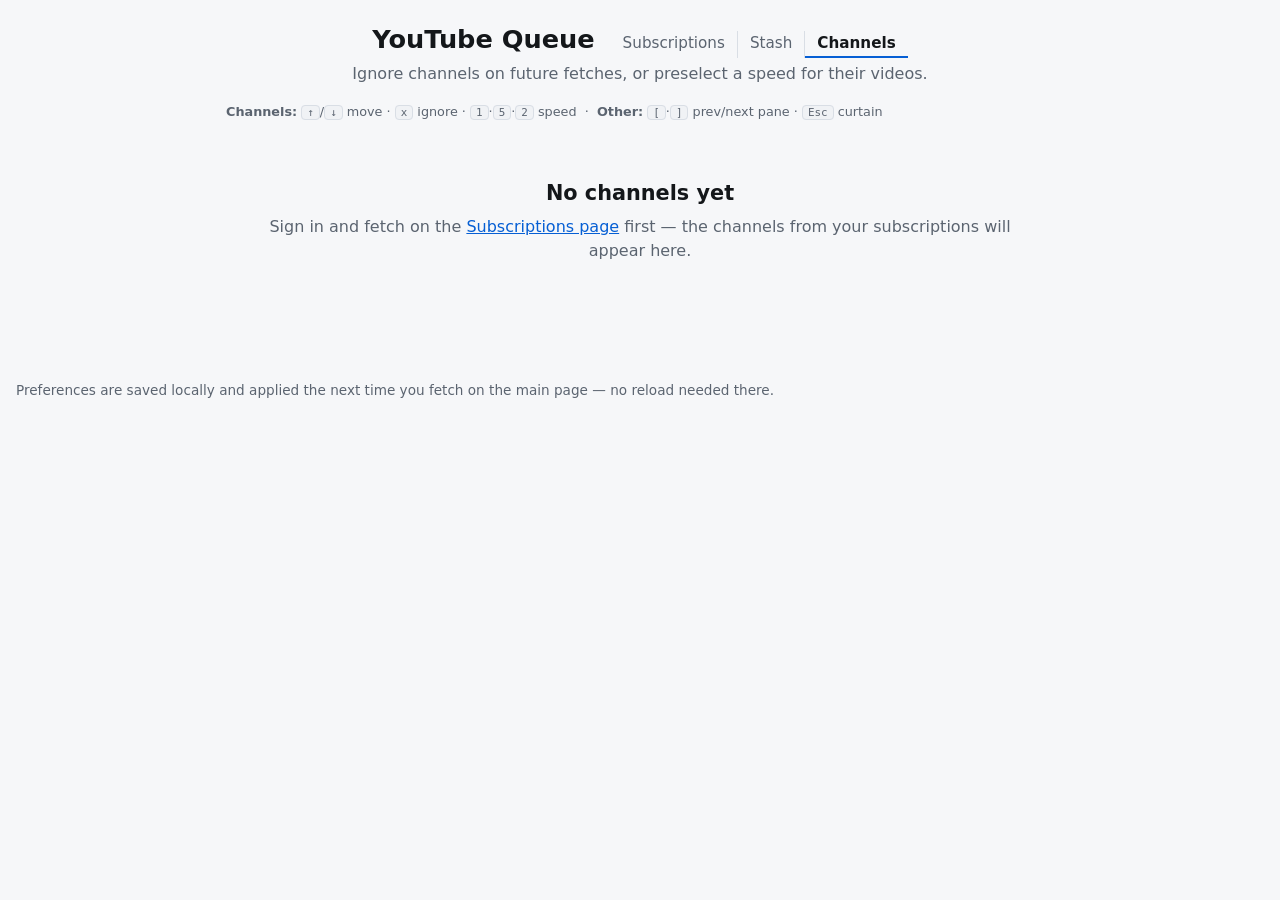
==== commit e42a4539: "OWL-14: Walk the channel list with the keys that walk the queue Batch I.  - Up/Down step a channel r" ====
--- a/channels.html
+++ b/channels.html
@@ -40,6 +40,14 @@
     </header>
 
     <main class="channels-main">
+      <p class="shortcuts" aria-hidden="false">
+        <strong>Channels:</strong> <kbd>&uarr;</kbd>/<kbd>&darr;</kbd> move &middot;
+        <kbd>x</kbd> ignore &middot;
+        <kbd>1</kbd>&middot;<kbd>5</kbd>&middot;<kbd>2</kbd> speed &nbsp;&middot;&nbsp;
+        <strong>Other:</strong> <kbd>[</kbd>&middot;<kbd>]</kbd> prev/next pane &middot;
+        <kbd>Esc</kbd> curtain
+      </p>
+
       <ul id="channel-list" class="channels" role="list" aria-label="Subscribed channels"></ul>
 
       <div id="channels-empty" class="empty" hidden>
--- a/styles.css
+++ b/styles.css
@@ -125,7 +125,12 @@
 .topbar__row {
   display: flex;
   flex-wrap: wrap;
-  align-items: center;
+  /* baseline, NOT center: the 1.6rem title and the 0.95rem nav links are
+     different sizes, so centring the BOXES puts their text on two different
+     lines. The nested .topbar__nav-list needs nothing extra — a flex container
+     reports its first item's baseline, so the <nav> already exposes the link
+     text's baseline up to this row. */
+  align-items: baseline;
   justify-content: center;
   gap: 2px 16px;
 }
@@ -285,14 +290,30 @@
   cursor: pointer;
   transition: background 0.12s ease, border-color 0.12s ease, opacity 0.12s ease;
 }
-.btn:hover:not(:disabled) {
+.btn:hover:not(:disabled):not([aria-disabled='true']) {
   background: var(--surface-2);
 }
+/* 2px, not the 1px the text links (.row__title, .row__channel-link, .chan__link)
+   ring at: those trace a run of glyphs, where a wider gap detaches the ring from
+   its word, while a .btn is a filled box with its own border, and a ring 1px off
+   that edge reads as a second border rather than a ring — worst on .btn--primary,
+   where focus-blue sits 1px from a saturated red fill. Total reach is therefore
+   4px, inside the 6px of headroom .workspace__player reserves for the controls
+   in it above 900px (below that it clips nothing); read the padding/margin pair
+   there before widening this further. */
 .btn:focus-visible {
   outline: 2px solid var(--focus);
-  outline-offset: 1px;
+  outline-offset: 2px;
 }
 .btn:disabled {
+  opacity: 0.5;
+  cursor: not-allowed;
+}
+/* IN-FLIGHT, not unavailable: the control keeps focus, because disabling one
+   under the user's own focus drops that focus to <body>. Its re-entry guard is
+   the page's own state flag, not the DOM. Must look identical to :disabled, or
+   "busy" is invisible. */
+.btn[aria-disabled='true'] {
   opacity: 0.5;
   cursor: not-allowed;
 }
@@ -301,7 +322,10 @@
   border-color: var(--primary);
   color: var(--primary-text);
 }
-.btn--primary:hover:not(:disabled) {
+/* Must carry the base .btn:hover rule's :not([aria-disabled]) too, or that
+   rule outweighs this one and paints a hovered red button --surface-2 --
+   white --primary-text on near-white. */
+.btn--primary:hover:not(:disabled):not([aria-disabled='true']) {
   filter: brightness(1.05);
   background: var(--primary);
 }
@@ -506,6 +530,17 @@
   flex-direction: column;
   gap: 16px;
 }
+/* The ONE place in the app where focus draws no ring, and deliberately. The
+   list carries tabindex="-1" purely so "Skip to queue" can move focus (and
+   with it a screen reader's cursor) onto the labelled region — it is a
+   landing, not a control, and never a tab stop. The UA outline would frame
+   the whole list, which runs thousands of pixels tall and is clipped by the
+   pane, so it reads as a rendering fault rather than a position. Nothing is
+   lost: the very next Tab or ArrowDown lands on a card, which rings normally. */
+.queue:focus,
+.empty:focus {
+  outline: none;
+}
 /* An author `display` beats the UA [hidden] rule, so anything hideable needs
    its own [hidden] { display: none } — without this the empty state leaves a
    padding box and an empty list in the accessibility tree. */
@@ -523,6 +558,12 @@
   border: 1px solid var(--border);
   border-radius: var(--radius);
   box-shadow: var(--shadow);
+  /* Clears the OPAQUE sticky .queue-header: focus() scrolls a card's
+     scroll-margin box into view, so without this a keyboard-focused card parks
+     underneath it. On the CARD rather than scroll-padding on the pane because
+     the scrollport changes with the layout — .workspace__queue above 900px, the
+     document below it, which needs its own taller value (see the media query). */
+  scroll-margin-top: 60px;
   /* No overflow:hidden here — corner-clipping lives on the thumbnail wrapper, so
      the card's own border / shadow / rings render fully uncut. */
   transition: box-shadow 0.12s ease, border-color 0.12s ease;
@@ -533,11 +574,26 @@
   box-shadow: var(--shadow-hover);
   border-color: color-mix(in srgb, var(--accent) 45%, var(--border));
 }
-/* Keyboard focus / selection: an even focus-coloured ring with a small gap, via
+/* Focus / selection: an even focus-coloured ring with a small gap, via
    box-shadow so it follows the card radius uniformly on all sides and never
-   shifts layout. Distinct from the now-playing solid ring; the transparent
-   outline keeps it visible in forced-colors mode. */
-.row:focus-visible {
+   shifts layout. Distinct from the now-playing fill; the transparent outline
+   keeps it visible in forced-colors mode.
+   TWO selectors, because a .row is not a control you activate — it is the
+   cursor position for ArrowUp/ArrowDown, x, t and 1/5/2 (see initQueueFocus in
+   page-chrome.js) — and only SOME of the ways focus reaches one are the user
+   choosing a place. :focus-visible covers keyboard focus and the programmatic
+   focus Chrome propagates it to; .row--pointed covers the one pointer gesture
+   that IS a placement, a click on the card's own body. What plain :focus would
+   also have caught, and must not: the app rescuing focus onto a card after a
+   MOUSE press on a control that disabled itself (Clean up, Trim front, Show
+   all, the removal rescue) — a place the user never chose and does not need
+   shown. Not :focus-within either — clicking Play, Skip or the card menu
+   focuses that control and leaves the card unringed.
+   Must stay AFTER .row:hover: the :focus-visible half is an identical 0,2,0 and
+   both set box-shadow, so source order alone decides it, and clicking a card
+   necessarily hovers it. (The .row--pointed half is 0,3,0 and wins outright.) */
+.row:focus-visible,
+.row.row--pointed:focus {
   outline: 2px solid transparent;
   outline-offset: 2px;
   box-shadow: 0 0 0 2px var(--bg), 0 0 0 4px var(--focus), var(--shadow);
@@ -650,43 +706,83 @@
 .row__title:hover {
   color: var(--accent);
 }
+/* The house ring, in place of the UA default. The radius shapes the outline
+   only (the link has no background or border of its own), softening it where a
+   long title wraps. renderPlayerTitle (js/ui.js) gives the now-playing title
+   this same class so the card and the player bar cannot drift — which also puts
+   this ring inside .workspace__player, whose scrollport is grown to fit it. */
+.row__title:focus-visible {
+  outline: 2px solid var(--focus);
+  outline-offset: 1px;
+  border-radius: 4px;
+}
+/* ONE in-flow item — .row__subtext — over an avatar lifted OUT of the flow and
+   pinned to this box (see .row__sub .row__avatar). In flow the avatar sits on
+   the name's FIRST line, where it can neither centre against a name that has
+   wrapped nor leave the date room to follow that name on the same line. Out of
+   flow it stops contributing this row's height and left indent, so both are
+   restored by hand. align-items centres a one-line badge against the avatar;
+   a wrapped one is the taller of the two and the avatar centres against IT. */
 .row__sub {
+  position: relative;
   margin-top: 4px;
   color: var(--text-dim);
   font-size: 0.85rem;
   display: flex;
-  flex-wrap: wrap;
   align-items: center;
-  gap: 6px;
+  min-height: 36px; /* the avatar's own; nothing else sets it now */
+  padding-left: 42px; /* the 36px it vacated, plus the 6px gap after it */
 }
 .row__channel {
   font-weight: 500;
 }
-/* The avatar + channel name are wrapped in ONE anchor to the channel (card +
-   player), so clicking either navigates and it is a single tab stop. inline-flex
-   + the same 6px gap reproduces what two separate flex items looked like. Keep
-   the muted inline look — inherit the sub-line colour rather than the bright
-   accent link colour — and reveal the affordance with an underline on the name
-   on hover/focus (the avatar must not get underlined). */
+/* Everything but the avatar — channel name, separator, date — as ONE block of
+   ordinary inline content, shared by a card and the now-playing bar. Inline is
+   the whole point: the name wraps to as many lines as it needs, each of them
+   indented past the avatar by the row's own padding, and the date follows the
+   last one instead of being pushed to a line of its own the way a flex item was. */
+.row__subtext {
+  flex: 1 1 auto;
+  min-width: 0;
+}
+/* The anchor to the channel on YouTube (card + player) holds the avatar AND the
+   name, so clicking either navigates — but only the NAME is in flow inside it,
+   so the link is exactly as wide as its text and the empty space beside a short
+   name belongs to the card. Plain inline, with no box of its own, which is what
+   lets a long name wrap inside it.
+   Keep the muted inline look — inherit the sub-line colour rather than the
+   bright accent link colour — and reveal the affordance the way .row__title
+   does: hover turns the name accent, focus draws a ring, nothing underlines. */
 .row__channel-link {
-  display: inline-flex;
-  align-items: center;
-  gap: 6px;
-  min-width: 0;
   color: inherit;
   text-decoration: none;
 }
-.row__channel-link:hover .row__channel,
-.row__channel-link:focus-visible .row__channel {
-  text-decoration: underline;
-}
+.row__channel-link:hover .row__channel {
+  color: var(--accent);
+}
+/* .row__title's ring exactly, on the link that behaves like it: OUTSET at the
+   text links' 1px offset, at the corner radius rather than a pill — this box
+   goes tall when the name wraps, and 999px would then make end caps of half that
+   height, curving back through the text. It fragments around the NAME's line
+   boxes and nothing else: an out-of-flow avatar contributes no geometry to them. */
 .row__channel-link:focus-visible {
   outline: 2px solid var(--focus);
   outline-offset: 1px;
-  border-radius: 999px;
-}
+  border-radius: 4px;
+}
+/* The separator already carries a space on each side (metaSeparator in js/ui.js,
+   which is where the reason for those is), so this margin is only the rest of
+   the 12px the name and the date were held apart by as flex items. */
 .row__dot {
   opacity: 0.6;
+  margin: 0 8px;
+}
+/* One unit: inline flow would otherwise break the date across its OWN spaces
+   ("24 Feb / 2026, 17:00") once a long channel name leaves it too little room.
+   The line is meant to break at the space BEFORE the separator instead, which
+   is why that is the only breakable one of the pair. */
+.row__time-abs {
+  white-space: nowrap;
 }
 
 /* Channel avatar (always present — image or letter placeholder — so the sub-row,
@@ -697,7 +793,7 @@
   border-radius: 50%;
   object-fit: cover;
   background: var(--surface-2);
-  flex: 0 0 auto; /* never grow/shrink in the flex sub-row */
+  flex: 0 0 auto; /* never grow/shrink where it IS a flex item (.chan__link) */
 }
 .row__avatar--placeholder {
   display: inline-flex;
@@ -710,11 +806,41 @@
   line-height: 1;
   text-transform: uppercase;
 }
-
+/* In a meta row — and ONLY there; on channels.html the same avatar is a plain
+   flex item of .chan__link — it is out of flow, pinned to the row's left edge
+   and centred on the row's FULL height, which is what centres it against a name
+   that has wrapped. It stays a DESCENDANT of .row__channel-link, so a click on
+   it still follows the link: out of flow is a geometry exemption, not a
+   hit-testing one. (position blockifies the placeholder's inline-flex to flex,
+   so its letter stays centred.) */
+.row__sub .row__avatar,
+.player__meta .row__avatar {
+  position: absolute;
+  left: 0;
+  top: 50%;
+  transform: translateY(-50%);
+}
+
+/* STRETCH, not center: nothing here agrees on its own height. The base .btn
+   computes `line-height: normal` — the UA's `font` shorthand on <button> beats
+   the body's 1.5 — so even Play and Skip differ by whichever fallback font draws
+   ▶ or ↗, and .btn--cardspeed / .btn--menu each add their own smaller padding and
+   line-height on top. Left to size themselves the six came out 26.16–38px and
+   every hover fill and focus ring traced a different box. Stretching hands all of
+   them the tallest one's height, and the footer is exactly as tall as before,
+   since that item already set it. .row__speeds and .row__menu are containers, so
+   each has to pass the stretch on to its own children. */
 .row__actions {
   display: flex;
   flex-direction: row;
-  align-items: center;
+  /* WRAPS, and only when it has to: the six controls stop fitting one line below
+     400px of viewport, where a nowrap footer overflowed the card and, through it,
+     the whole page. The two-pane layout's 400px queue pane is clear of that, so
+     the footer there is unwrapped and unchanged. Wrapping costs nothing:
+     `flex: 1 1 0` shares each LINE equally, and align-items works per line too,
+     so each line is as tall as its own tallest control. */
+  flex-wrap: wrap;
+  align-items: stretch;
   gap: 8px;
   padding: 8px 14px 14px;
 }
@@ -735,6 +861,18 @@
 .row__actions > .btn--skip {
   flex: 0 0 31.5%; /* ≈ the width Skip had when it split the footer with Play */
 }
+/* A footer that also carries the card menu has ~40px less to share (trigger +
+   gap) inside a queue pane fixed at 400px, so it tightens its own gaps a little
+   and Skip gives back the rest — rather than squeezing ▶ Play below its label
+   width, which (min-width: auto) would overflow the card instead of shrinking.
+   Both rules are scoped with :has, so the stash footer, which renders no menu,
+   keeps its exact previous proportions. */
+.row__actions:has(.row__menu) {
+  gap: 6px;
+}
+.row__actions:has(.row__menu) > .btn--skip {
+  flex: 0 0 calc(31.5% - 22px);
+}
 .row__actions .btn:hover:not(:disabled) {
   background: var(--surface-2);
   color: var(--text);
@@ -753,14 +891,18 @@
 .row__speeds {
   flex: 0 0 auto;
   display: flex;
-  align-items: center;
+  /* Stretched by the footer, and stretching in turn, so the three buttons are
+     the footer's height too. The divider is this box's border, so it now spans
+     the footer's full content height. */
+  align-items: stretch;
   gap: 2px;
   padding-right: 6px;
   margin-right: 2px;
   border-right: 1px solid var(--border);
 }
 /* One fixed width for all three, so they stay equal and the widest label ("1.5×")
-   never clips. The width sets the box; the padding only sets the height. */
+   never clips. The width sets the box; the HEIGHT comes from the footer's stretch,
+   so the padding only holds a floor under it. */
 .btn--cardspeed {
   flex: 0 0 auto;
   width: 36px;
@@ -778,6 +920,98 @@
   /* Keep the glyph light on hover; only nudge the fill a touch darker. */
   background: color-mix(in srgb, var(--accent) 90%, #000);
   color: var(--primary-text);
+}
+
+/* ---- Card menu ---- */
+
+/* A WRAPPER, not a bare .btn child of the footer: `.row__actions > .btn` takes
+   an equal flex share, which would squeeze ▶ Play. It is also the panel's
+   positioning context, so the panel travels with the card as the pane scrolls
+   (hence no close-on-scroll anywhere). */
+.row__menu {
+  position: relative;
+  /* A flex container purely so the trigger fills the height the footer stretches
+     this wrapper to. The panel is out of flow, so it is no flex item and its
+     bottom/right offsets are untouched. */
+  display: flex;
+  flex: 0 0 auto;
+  /* LAST ON ITS LINE, wherever the footer wraps: the panel is right-aligned to
+     this wrapper, so a trigger sitting at the START of a wrapped line hangs its
+     160px panel off the card's left edge (measured at x = -89 on a 360px
+     viewport). Free on an unwrapped line — ▶ Play grows, so a flex line here
+     never has free space left for an auto margin to absorb. */
+  margin-left: auto;
+}
+/* Compact trigger. This sets its WIDTH only — the height arrives from the
+   footer's stretch, so the padding is just a floor under it and the base .btn
+   centres the glyph in whatever height it gets. Its ghost look comes from the
+   `.row__actions .btn` rule above. No
+   font-family: U+00B7 is Latin-1 and present in every font a button can fall
+   back to, Arial included, so the trigger renders in the same default face as
+   ▶ Play and ↗ YouTube instead of being the one control that names its own. */
+.btn--menu {
+  width: 32px;
+  padding: 6px 0;
+  font-size: 1.05rem;
+  line-height: 1;
+}
+/* The trigger’s glyph lives HERE, not in ui.js: it is pure decoration, and the
+   button carries no text content at all, so nothing leaks into the accessible
+   name that aria-label="More actions" computes. Written as CSS escapes rather
+   than literal bytes — this is the stylesheet’s only `content`, and an escape
+   cannot be mangled by a charset mismatch. \B7 is U+00B7 MIDDLE DOT, three of
+   them; the escape ends at the next \, so no separator is needed. */
+.btn--menu::before {
+  content: "\B7\B7\B7";
+}
+/* Opens UPWARD, right-aligned. The queue pane clips (overflow-y: auto) and this
+   footer is the card's LAST element, so upward keeps the panel over the card's
+   own body and inside the pane — including on the last card. z-index clears the
+   sticky .queue-header (5) and stays far below the curtain (900). */
+.row__menu-panel {
+  position: absolute;
+  bottom: calc(100% + 6px);
+  right: 0;
+  z-index: 6;
+  min-width: 160px;
+  padding: 4px;
+  background: var(--surface);
+  border: 1px solid var(--border);
+  border-radius: 8px;
+  box-shadow: var(--shadow-hover);
+}
+/* An author `display` beats the UA [hidden] rule (see CLAUDE.md) — without this
+   the "hidden" panel stays on screen. The trigger is a .btn, so the general
+   .btn[hidden] rule already covers it if it ever becomes hideable. */
+.row__menu-panel[hidden] {
+  display: none;
+}
+.row__menu-item {
+  display: block;
+  width: 100%;
+  padding: 8px 10px;
+  border: 1px solid transparent;
+  border-radius: 6px;
+  background: transparent;
+  color: var(--text);
+  font: inherit;
+  font-size: 0.9rem;
+  text-align: left;
+  white-space: nowrap;
+  cursor: pointer;
+}
+.row__menu-item:hover:not(:disabled) {
+  background: var(--surface-2);
+}
+/* An item is NOT a .btn (it has none of that class's box), so `.btn:disabled`
+   misses it — same dimming, spelled out here. */
+.row__menu-item:disabled {
+  opacity: 0.5;
+  cursor: not-allowed;
+}
+.row__menu-item:focus-visible {
+  outline: 2px solid var(--focus);
+  outline-offset: -2px;
 }
 
 /* ---- Non-embeddable cards (↗ YouTube) ---- */
@@ -869,7 +1103,7 @@
 /* An author `display` beats the UA [hidden] rule — so the rule above would keep
    #app-main on screen (focusable, in the a11y tree) behind the fatal-storage
    overlay when showFatalStorageError() hides it. Specificity must beat the
-   0-1-3-1 above, hence the same selector plus [hidden]. */
+   0-1-2-1 above, hence the same selector plus [hidden]. */
 body.app-active #app-main.app[hidden] {
   display: none;
 }
@@ -884,6 +1118,14 @@
 }
 .workspace__queue {
   min-height: 0;
+  /* A grid item's automatic minimum size is its CONTENT's min-content whenever
+     its own overflow is visible — which is exactly what the stacked layout below
+     makes both panes. Without this the pane cannot shrink below its widest card,
+     and neither can the column holding it (a track's automatic minimum is
+     min-content too, so even 1fr stops there), so one card wider than a narrow
+     viewport pushes the whole PAGE sideways. Free above 900px, where both panes
+     are scroll containers and that minimum is already 0. */
+  min-width: 0;
   overflow-y: auto; /* the queue pane's OWN scrollbar */
   /* NO padding here: the sticky header spans the full pane width edge-to-edge,
      and the list below carries the gutter that keeps card shadows from clipping. */
@@ -891,7 +1133,10 @@
 }
 /* Cleanup control pinned at the top of the scrolling queue pane. Full-width,
    OPAQUE background (matches the pane/page via --bg, in light AND dark) so
-   scrolled cards never show through/around it; stacks above the cards. */
+   scrolled cards never show through/around it; stacks above the cards. STRETCH so
+   Trim front / Hide skipped and the two .btn--icon jump buttons are one height
+   (see the .btn height gotcha in CLAUDE.md); it wraps, so each LINE stretches to
+   its own tallest and the header's height is unchanged either way. */
 .queue-header {
   position: sticky;
   top: 0;
@@ -899,7 +1144,7 @@
   display: flex;
   flex-wrap: wrap;
   gap: 8px;
-  align-items: center;
+  align-items: stretch;
   padding: 8px 12px;
   background: var(--bg);
   border-bottom: 1px solid var(--border);
@@ -918,7 +1163,57 @@
 }
 .workspace__player {
   min-height: 0;
+  min-width: 0; /* the same content-based grid minimum as .workspace__queue */
   overflow-y: auto; /* if player + info exceed the pane, scroll here — never clip */
+  /* THE SCROLLPORT IS 6px BIGGER THAN THE CONTENT ON EVERY SIDE, AND THE
+     CONTENT DOES NOT MOVE: the padding pushes it in, the equal negative margin
+     pulls the box back out, and only the CLIP EDGE moves — the two must cancel.
+     overflow-y:auto makes this a scroll container, which clips both axes at the
+     padding box, and #player-title / #player-meta sit flush against the content
+     edge, so their rings — drawn outside them, like every ring here — were
+     sliced off at x < 0. Not fixable from the link's side, nor by
+     overflow-clip-margin: beside overflow-y:auto, overflow-x `clip` computes to
+     `hidden` and the margin does nothing.
+     The band must cover the WIDEST reach in here — a .btn's 4px, 2px outset over
+     a 2px outline — and holds 2px over it. Three of the four edges are live:
+     #player-title / #player-meta sit flush at the left, and .player__controls
+     reaches the right whenever .player is 100% of the pane (a tall viewport) and
+     the left as well once the @container query stacks the bar and the control
+     row stretches. Nothing checks the bound — spend that 2px on a wider offset,
+     a wider outline, or a new control nearer an edge and the ring clips
+     silently; check it in a browser.
+     On the scrolling axis the band is headroom only at the ends of the range:
+     content hand-scrolled to an edge still loses a ring segment, as in any
+     scroll container, and scroll-padding does not help.
+     THE BAND GOES WHERE THE SCROLLPORT GOES — the stacked layout below drops
+     both together, the height lock being released there. */
+  padding: 6px;
+  margin: -6px;
+  /* Exists FOR the ring below: an outline traces its element's border-radius,
+     so a square pane could only ever grow a square ring. Free when unfocused —
+     the pane paints no background and no border of its own. Side effect: a
+     scroll container's rounded corner clips the top of its own scrollbar. */
+  border-radius: var(--radius);
+}
+/* The pane is a tab stop (tabindex="0" in the HTML), so this ring appears for
+   three gestures: a Tab out of the queue, the '/' pane toggle, and the handoff
+   off a now-playing control that is about to vanish (showPlayerEmpty). It is
+   :focus-visible, so those draw a ring for a keyboard user while a CLICK on the
+   pane background focuses it silently — the wanted behaviour either way.
+   The offset must stay NON-NEGATIVE, keeping the ring wholly OUTSIDE the border
+   box: an element paints its outline BEFORE its descendants, so an inset ring is
+   painted over by .player__frame (full-bleed, black, flush to the pane's top and
+   left corner) and on the right runs through the scrollbar, painted inside that
+   same box. 0 rather than 2px only because the box has since grown 6px on every
+   side above 900px (see the padding/margin pair above; below it there is no band
+   and the ring hugs the pane's own edge); going negative to win those back
+   puts the right-hand segment on the scrollbar again, which rides outward with
+   the padding box. Nothing clips it — 20px of .workspace grid gap to the left,
+   12px to the right and below, at every width. A reserved transparent border, or
+   padding behind an inset outline, would each cost 2px of pane permanently. */
+.workspace__player:focus-visible {
+  outline: 2px solid var(--focus);
+  outline-offset: 0;
 }
 
 .player {
@@ -985,7 +1280,9 @@
      pane narrows, the info block (below) shrinks and the title wraps to multiple
      lines within the remaining width while the controls stay pinned right. The
      ONLY way controls leave this row is the @container query near the bottom of
-     this file, which stacks them ABOVE the title (never below). */
+     this file, which stacks them ABOVE the title (never below). The controls'
+     own row wraps within itself when it must (see .player__controls); that is
+     not this row wrapping, and it still puts nothing below the title. */
   flex-wrap: nowrap;
   align-items: flex-start; /* multi-line title top-aligns with the controls */
   gap: 10px;
@@ -1014,18 +1311,35 @@
   white-space: normal;
   overflow-wrap: anywhere;
 }
-/* Player info meta row (avatar + channel + date), mirroring a card's meta row. */
+/* Player info meta row (avatar + channel + date), mirroring a card's meta row —
+   one in-flow block over an out-of-flow avatar, for the reasons in .row__sub. */
 .player__meta {
-  display: flex;
-  flex-wrap: wrap;
+  position: relative;
+  display: flex;
   align-items: center;
-  gap: 6px;
+  min-height: 36px;
+  padding-left: 42px; /* as .row__sub */
   color: var(--text-dim);
   font-size: 0.9rem;
 }
+/* STRETCH, so the row is one height: .btn--icon (❤ / ⏭) and .btn--speed size
+   themselves differently, and a base .btn's height is font-dependent besides.
+   .player__speeds sets no align-items of its own, so the stretch reaches the
+   three speed buttons through it — do not give that group one. */
 .player__controls {
   display: flex;
-  align-items: center;
+  align-items: stretch;
+  /* WRAPS in a pane narrower than the 308px the five equal buttons and their gaps
+     need — a viewport under ~345px, where ⏭ Skip pushed the whole page sideways.
+     Nowhere else: the pane is 311px at a 350px viewport and never below 457px in
+     the two-pane layout, so both bar layouts keep their single line. Chosen over
+     relaxing the 3.5rem min-width below, which does fit one line at 320px but at
+     36–55px a button, neither an even row nor a touch target, on exactly the
+     screens that are touched. This is the controls' OWN line only — .player__bar
+     stays nowrap, so they still never drop BELOW the title; the @container query
+     alone moves them, and above it. The stretch works per line, so each line is
+     its own tallest control's height. */
+  flex-wrap: wrap;
   gap: 8px;
   flex: 0 0 auto;
 }
@@ -1066,7 +1380,9 @@
 }
 /* Uniform width across ALL player control buttons (like / skip / 1× 1.5× 2×) so
    they line up as an even row. min-width is sized to the widest label ("1.5×");
-   the base .btn already centres its content, so height/styling are unchanged. */
+   the base .btn already centres its content, so height/styling are unchanged.
+   It is also the floor that makes the row WRAP rather than shrink on a phone —
+   deliberately, since the shrunk widths are neither even nor touchable. */
 .player__controls .btn {
   min-width: 3.5rem;
 }
@@ -1090,7 +1406,7 @@
   border-color: var(--accent);
   color: var(--primary-text);
 }
-.btn--like.is-active:hover:not(:disabled) {
+.btn--like.is-active:hover:not(:disabled):not([aria-disabled='true']) {
   background: color-mix(in srgb, var(--accent) 90%, #000);
   color: var(--primary-text);
 }
@@ -1103,16 +1419,19 @@
   padding: 4px 0 8px;
 }
 
-/* Now-playing card: a clean SOLID accent ring hugging the card (box-shadow, no
-   gap, follows the radius — no layout shift) plus a subtle accent tint. Distinct
-   from the gapped focus ring, but part of the same accent system. */
+/* Now-playing card: a FILL, never a ring — a ring reads as focus, and an accent
+   ring here also LOST to .row:focus (0,2,0 over 0,1,0), so focusing the playing
+   card erased its marker. Being a different PROPERTY, there is now nothing to
+   out-specify: a focused playing card shows ring and tint at once.
+   Deliberately the ONLY declaration — no border-color, so the perimeter stays
+   neutral and .row:hover's lift and tinted border behave as on any other card.
+   16% is a compromise across the themes, which carry the same mix very
+   differently: --surface is white in light, so the mix moves a long way, while a
+   light --accent into a near-black --surface barely shifts. One number for both,
+   because this file's dark story is redefining TOKENS at :root and nothing else;
+   it is also the one number to turn to make the tint louder or quieter. */
 .row--playing {
-  border-color: var(--accent);
-  box-shadow: 0 0 0 2px var(--accent), var(--shadow);
-  background: color-mix(in srgb, var(--accent) 5%, var(--surface));
-}
-.row--playing:hover {
-  box-shadow: 0 0 0 2px var(--accent), var(--shadow-hover);
+  background: color-mix(in srgb, var(--accent) 16%, var(--surface));
 }
 
 /* Stack below this width: player above the queue; release the full-height lock
@@ -1137,8 +1456,24 @@
     overflow: visible;
     padding-right: 0;
   }
+  /* The DOCUMENT scrolls here, but .queue-header is still sticky — against the
+     viewport now — so a focused card still has to clear it. Taller than above
+     because the header can wrap to two lines, at a point that moves with the
+     digits in "Trim front (N)", so no breakpoint could be exact. Deliberately
+     generous: clear the tallest header always. */
+  .row {
+    scroll-margin-top: 104px;
+  }
+  /* No scrollport here — the height lock is released above, so this pane never
+     scrolls — and therefore no ring band either: the two go together, because
+     overflow-y:auto would still CLIP at the padding box with nothing to scroll.
+     Dropping the band also puts the pane inside the single column rather than
+     6px outside it, which is what .workspace__queue already does here. */
   .workspace__player {
     order: -1; /* player above the queue */
+    overflow: visible;
+    padding: 0;
+    margin: 0;
   }
   .player {
     width: 100%; /* full-width player when stacked (the page scrolls here) */
@@ -1215,6 +1550,13 @@
   flex-direction: column;
   gap: 8px;
 }
+/* An author `display` beats the UA [hidden] rule, so anything hideable needs its
+   own [hidden] { display: none } — the same rule .queue carries. Without it the
+   empty list keeps its padding box and stays in the accessibility tree behind
+   the "no channels" state. */
+.channels[hidden] {
+  display: none;
+}
 /* flex-wrap lets the controls drop under the title on very narrow widths, so
    the stacked layout just works with no dedicated breakpoint. */
 .chan {
@@ -1227,9 +1569,54 @@
   border-radius: var(--radius);
   padding: 8px 14px;
   box-shadow: var(--shadow);
+  /* Clears everything ABOVE the list, because the scroller here is the DOCUMENT
+     and nothing on this page is sticky. A page key lands its destination with
+     `block: 'start'` (see moveItem), which aligns the row's border box with the
+     viewport top — so without this a PageUp in the first ten rows scrolls the
+     page DOWN to reach a row already on screen, taking the header off with it.
+     At >900px the topbar and the shortcut strip measure 131px together, so 132
+     makes that scroll clamp at 0 and the header stay put; deeper in the list the
+     same value is the ring's headroom, which needs only the 4px the box-shadow
+     paints outside the border box. The strip wraps to two lines below ~640px —
+     hence the taller value in the media query. Narrower than ~500px the nav wraps
+     too and this under-covers, the same accepted limit as .row's single narrow
+     value: the ring stays clear, only the header scrolls. */
+  scroll-margin-top: 132px;
+}
+/* One line taller below the same 900px breakpoint the rest of the app uses: the
+   shortcut strip wraps to two lines there (measured 150px above row 0 at 600px)
+   where it is one above it. It has to live HERE rather than in the main 900px
+   block, which sits earlier in the file — .chan is defined after it, and at equal
+   specificity the later rule would win and silently undo this. */
+@media (max-width: 900px) {
+  .chan {
+    scroll-margin-top: 152px;
+  }
+}
+/* Focus / selection — .row:focus-visible's rule and its reasoning, on this page's
+   row; see there for why it is a box-shadow ring over a transparent outline.
+   The SPLIT is what differs, so only this is stated here. A .chan is not a
+   control you activate: it is the cursor position for ↑/↓, x and 1/5/2 (see
+   initListWalk in page-chrome.js), and :focus-visible alone does not mark it.
+   Chrome propagates keyboard modality into a programmatic focus(), so the pane
+   cycle's landing already rings through :focus-visible with no help. The case
+   that needs the class is a MOUSE press on the row's own body — :focus-visible
+   is false there, and without .chan--pointed the cursor those keys act on would
+   be invisible after the one pointer gesture that IS a placement. Not
+   :focus-within either — clicking a speed button or Ignore focuses that control
+   and leaves the row unringed.
+   Order is only readability here, unlike the card's: there is no .chan:hover for
+   an identically-weighted rule to have to sit after. */
+.chan:focus-visible,
+.chan.chan--pointed:focus {
+  outline: 2px solid transparent;
+  outline-offset: 2px;
+  box-shadow: 0 0 0 2px var(--bg), 0 0 0 4px var(--focus), var(--shadow);
 }
 /* Avatar + name in ONE anchor to the channel on YouTube, like a card's channel
-   badge: muted inline look, underline the name on hover/focus. */
+   badge: muted inline look, and the same idiom as .row__title and
+   .row__channel-link — hover turns the name accent, focus draws a ring, and
+   nothing underlines. */
 .chan__link {
   display: inline-flex;
   align-items: center;
@@ -1239,14 +1626,18 @@
   color: inherit;
   text-decoration: none;
 }
-.chan__link:hover .chan__title,
-.chan__link:focus-visible .chan__title {
-  text-decoration: underline;
-}
+.chan__link:hover .chan__title {
+  color: var(--accent);
+}
+/* The text links' 1px offset, and a corner radius rather than a pill:
+   .chan__title wraps, so this box grows tall, and a 999px radius then makes end
+   caps of half that height — measured cutting through the last glyph of the first
+   line at 400px. var(--radius) rather than .row__channel-link's 4px because this
+   box IS the avatar + the name, not text alone. */
 .chan__link:focus-visible {
   outline: 2px solid var(--focus);
   outline-offset: 1px;
-  border-radius: 999px;
+  border-radius: var(--radius);
 }
 .chan__title {
   font-weight: 600;
@@ -1257,9 +1648,12 @@
   opacity: 0.5;
   filter: grayscale(0.7);
 }
+/* STRETCH, so the 1× / 1.5× / 2× group and Ignore are one height: they size
+   themselves differently, and a base .btn's height is font-dependent besides.
+   .chan__speeds is a container, so it has to pass the stretch on. */
 .chan__controls {
   display: flex;
-  align-items: center;
+  align-items: stretch;
   gap: 8px;
   flex: 0 0 auto;
   margin-left: auto;
@@ -1277,7 +1671,9 @@
 }
 .chan__speeds {
   display: flex;
-  align-items: center;
+  /* Stretched by the row, and stretching in turn, so the three buttons are the
+     row's height. The divider is this box's border, so it spans that height. */
+  align-items: stretch;
   gap: 2px;
   padding-right: 6px;
   margin-right: 2px;
@@ -1314,6 +1710,20 @@
   max-width: var(--maxw);
   margin: 0 0 12px;
 }
+/* The form is a tab stop (tabindex="0" in the HTML) because the [ / ] pane cycle
+   lands on it rather than on the field inside it, so it needs the house ring.
+   :focus-visible, so the cycle and Tab draw one while a pointer press landing on
+   the form focuses it silently. The radius shapes the outline ALONE — the form
+   paints no background and no border — and is var(--radius), not the meta links'
+   4px: this box is the label plus the whole input row, not a run of text.
+   Nothing clips the 3px reach: .stash-add-block sets only max-width, every
+   ancestor up to <body> is overflow: visible, and the nearest edge is the 12px
+   side padding on `body.app-active main`. */
+.stash-add:focus-visible {
+  outline: 2px solid var(--focus);
+  outline-offset: 1px;
+  border-radius: var(--radius);
+}
 .stash-add__label {
   display: block;
   font-weight: 600;
@@ -1321,11 +1731,15 @@
   font-size: 0.9rem;
 }
 /* flex-wrap is the whole narrow-width story: the Add button drops under the
-   input on its own, and the @media below then widens it to a real touch target. */
+   input on its own, and the @media below then widens it to a real touch target.
+   STRETCH because a .btn and a .field__input size from unrelated recipes (see the
+   .btn height gotcha in CLAUDE.md) — the button was 5px shorter than the field
+   beside it. It wraps, so once the button is on its OWN line it stretches to
+   nothing but itself and keeps its natural height. */
 .stash-add__row {
   display: flex;
   flex-wrap: wrap;
-  align-items: center;
+  align-items: stretch;
   gap: 8px;
 }
 /* Reuses .field__input for colours/radius/focus ring; ONLY the sizing is
@@ -1339,12 +1753,6 @@
 .stash-add__btn {
   flex: 0 0 auto;
 }
-/* The status line sits directly under the row; .status carries only a bottom
-   margin, so give it the gap above. */
-.stash-add-block > .status {
-  margin-top: 8px;
-}
-
 @media (max-width: 620px) {
   /* Once the button has wrapped onto its own line, let it span the row — a
      full-width tap target instead of a stranded pill. */
